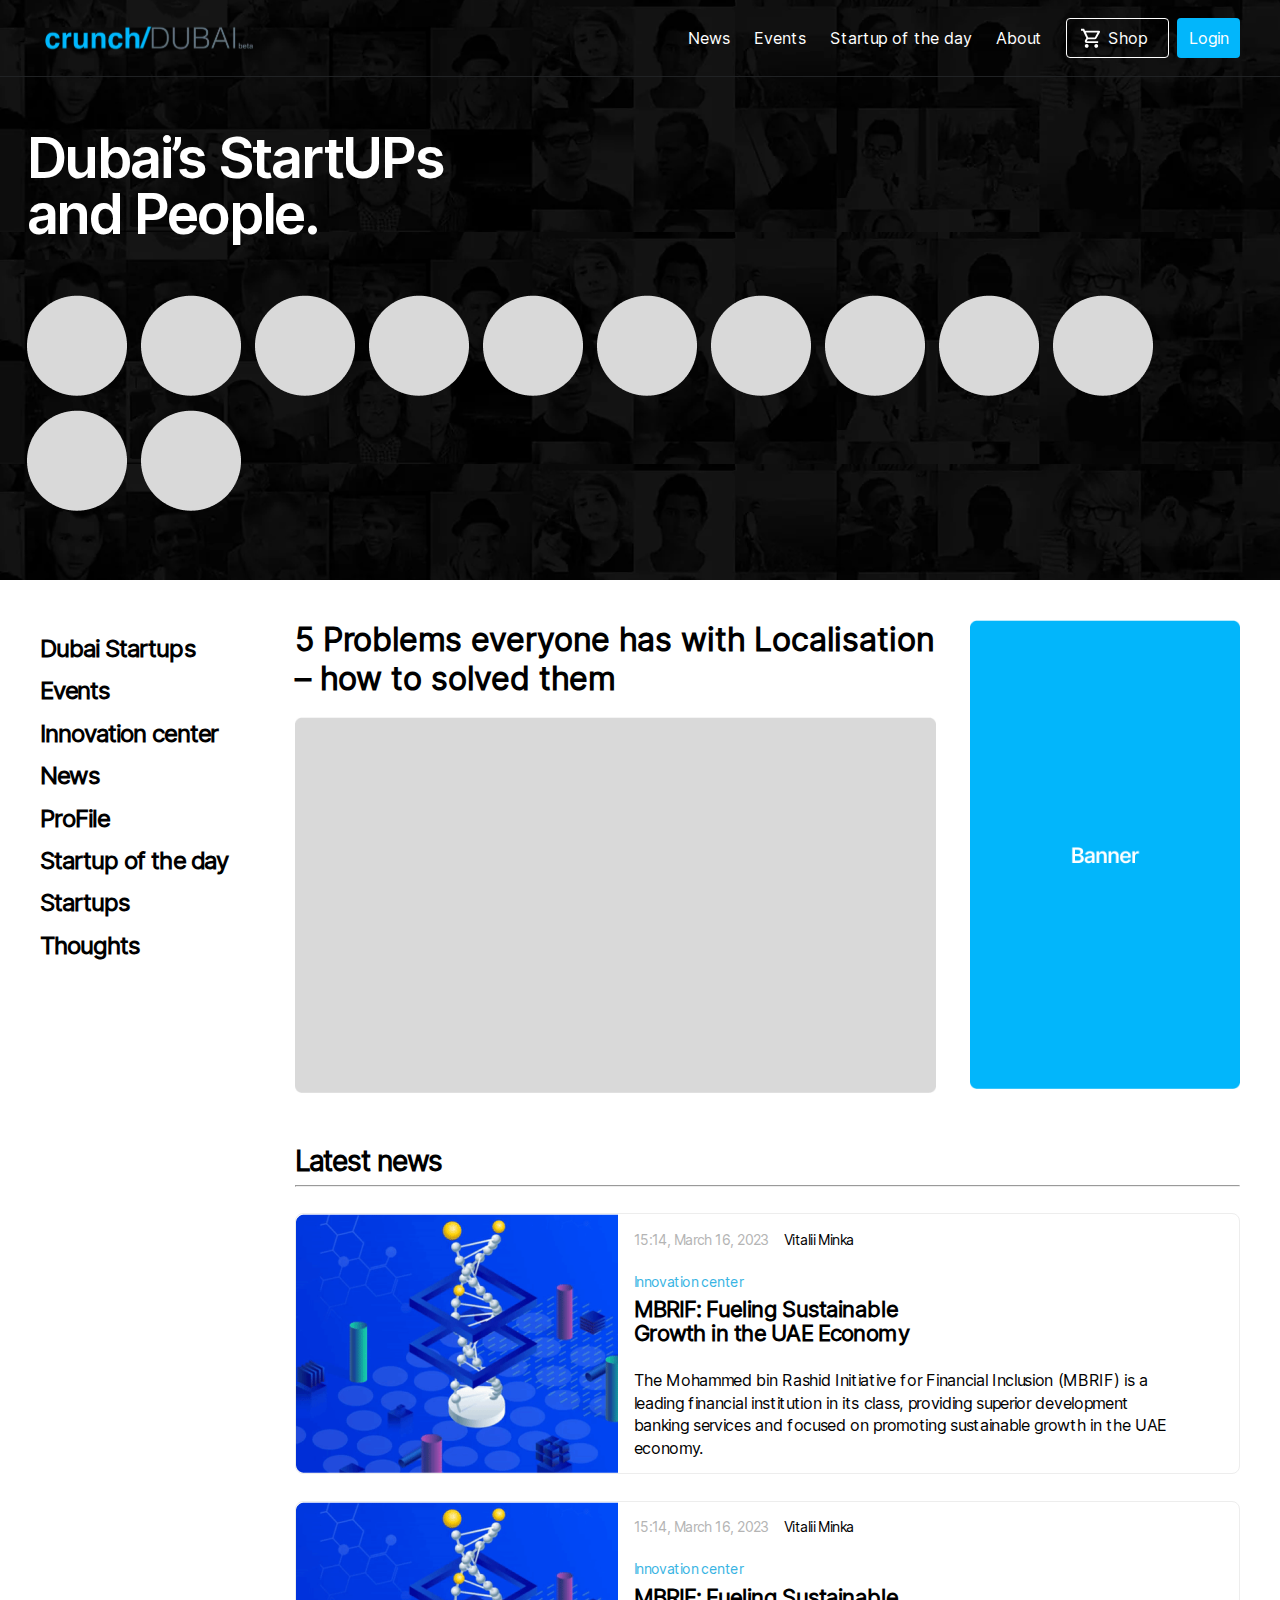
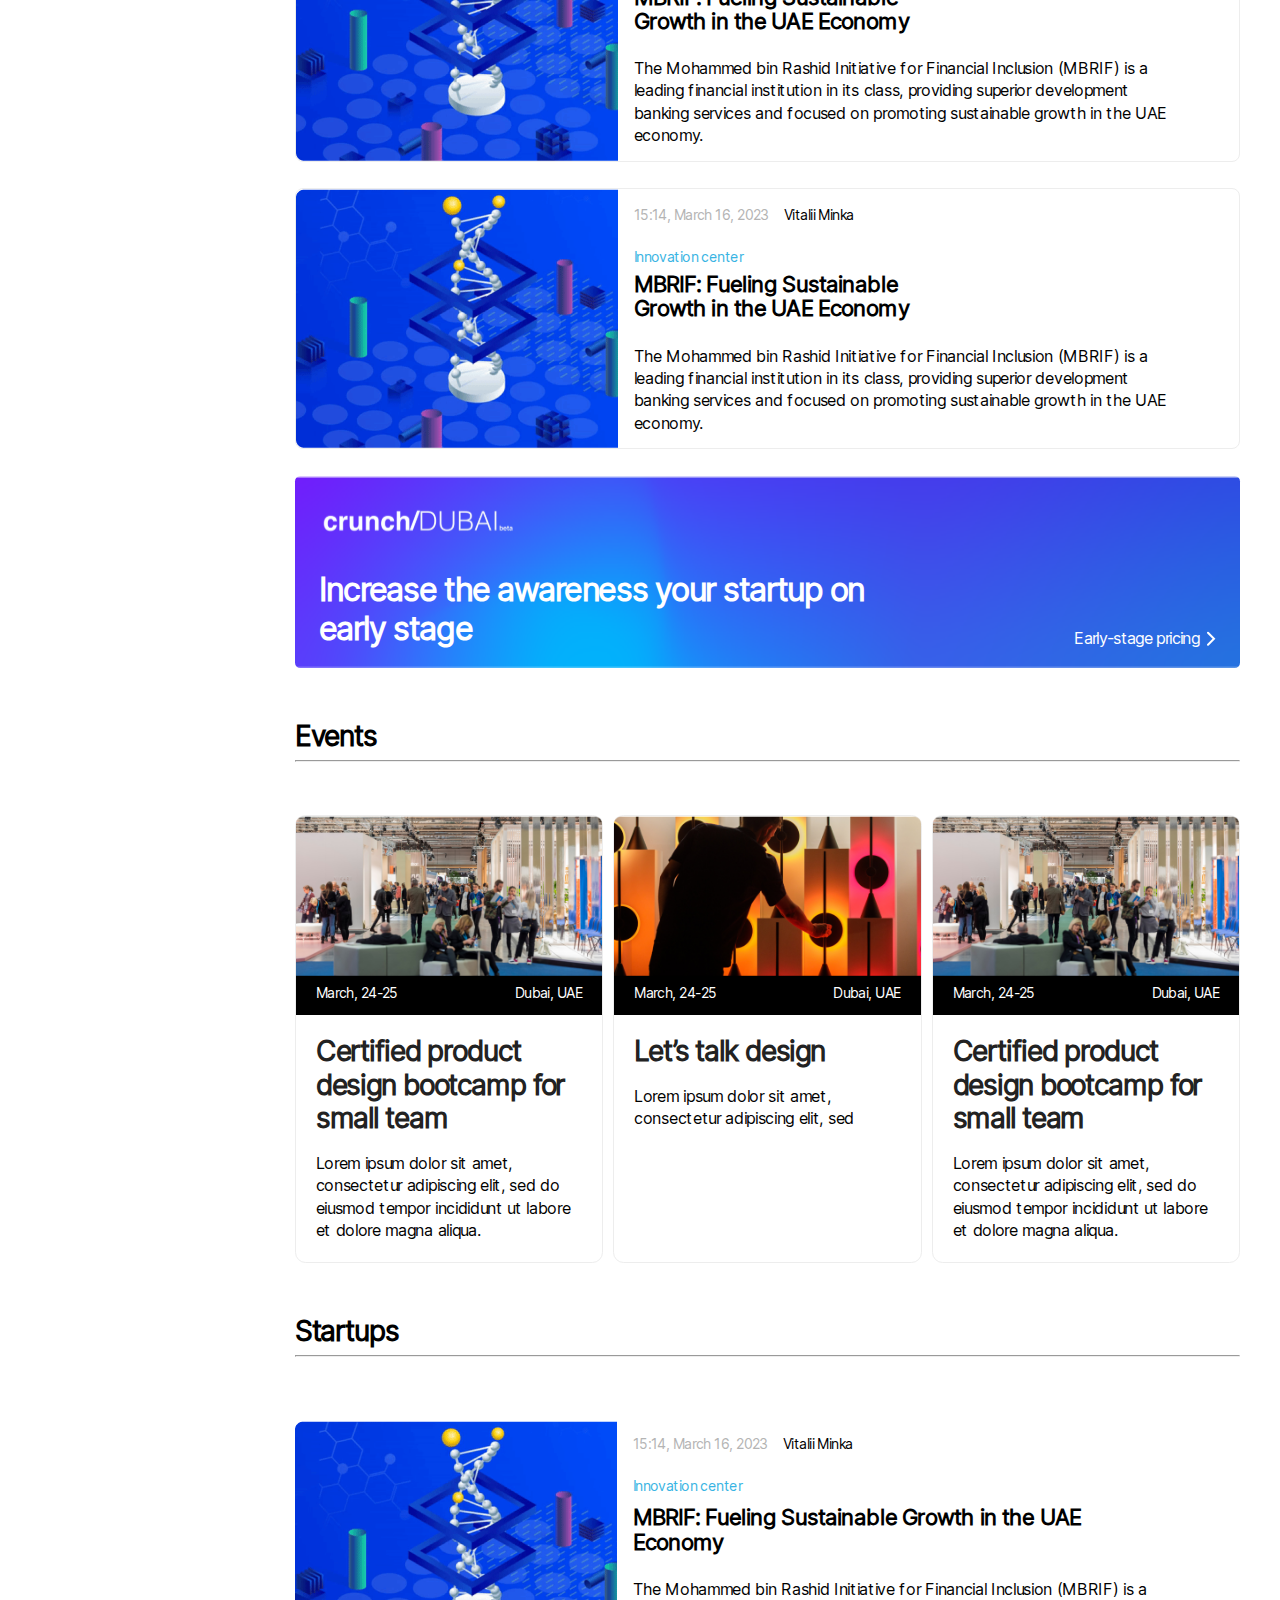
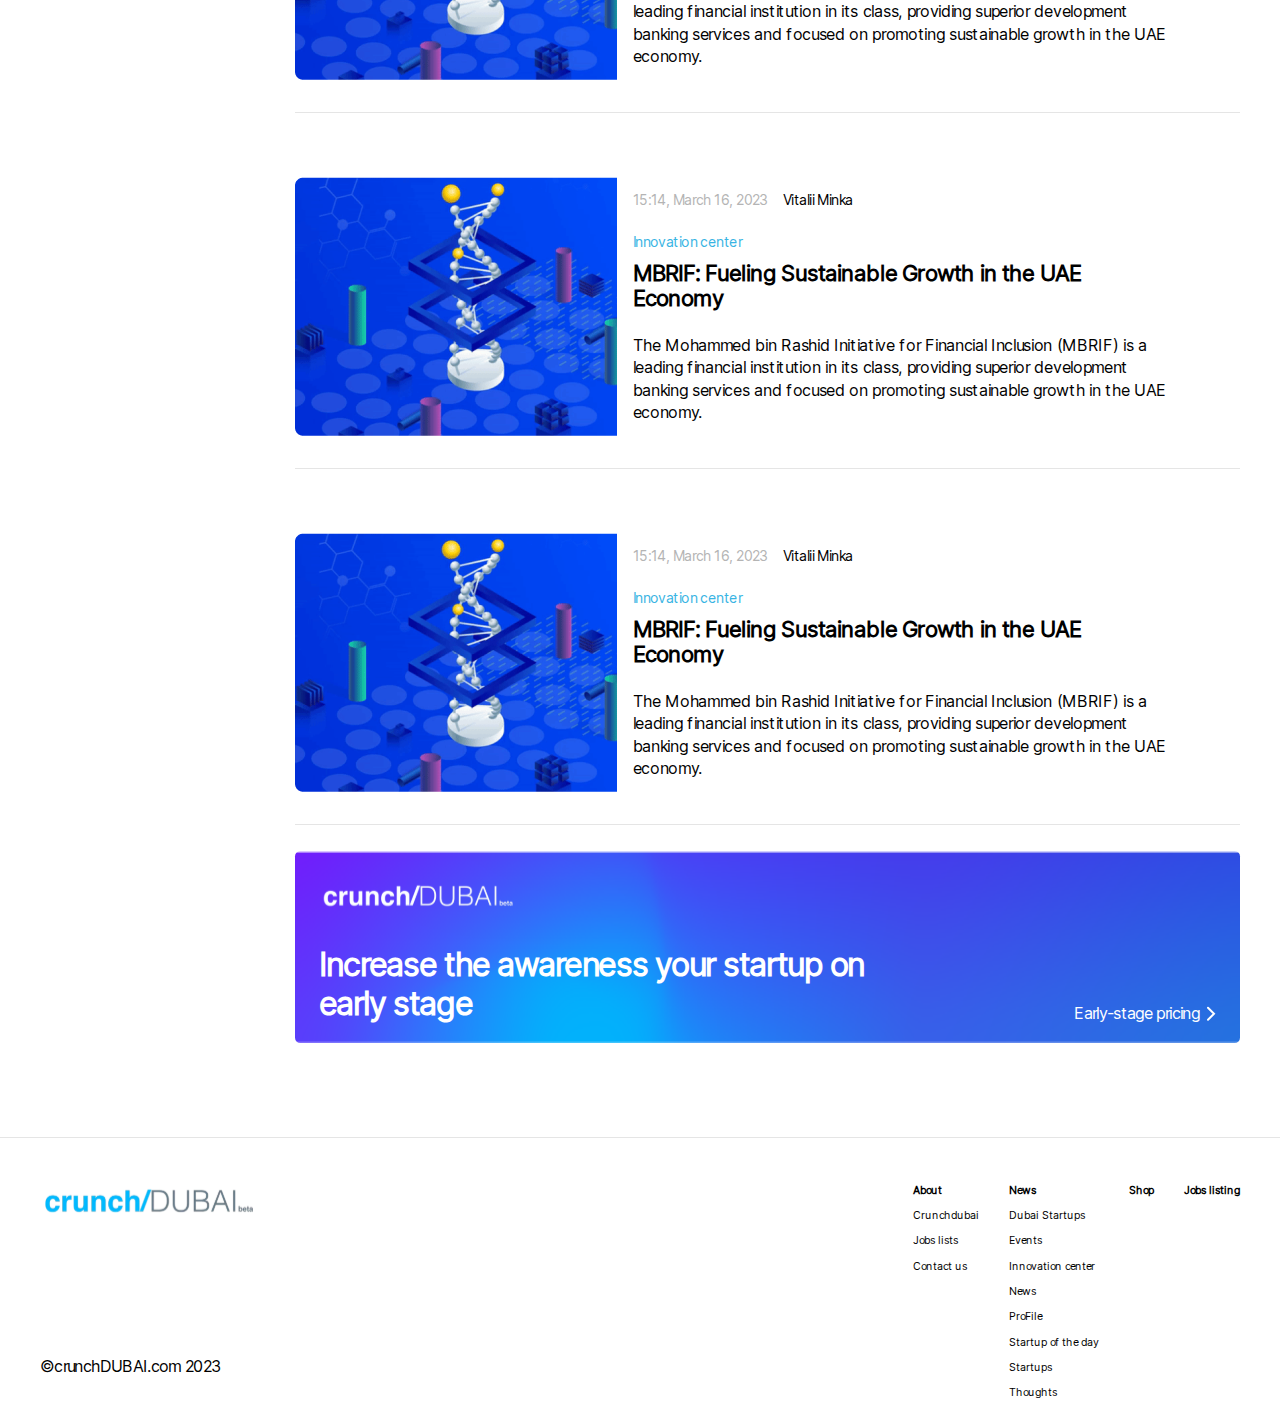
==== index.html @ 03f5458a "dubai startups mobile fix" ====
<!DOCTYPE html>
<html lang="en">
<head>
    <meta charset="UTF-8">
    <meta http-equiv="X-UA-Compatible" content="IE=edge">
    <link rel="stylesheet" href="css/style.css">
    <meta name="viewport" content="width=device-width, initial-scale=1.0">
    <link rel="stylesheet" href="https://cdnjs.cloudflare.com/ajax/libs/font-awesome/4.7.0/css/font-awesome.min.css">
    <title>crunch</title>
</head>
<body>
    <header class="header">
        <div class="nav">
            <div class="nav__content">
                <img src="image/logo.svg" alt="logo" class="nav__logo">
                <div class="head__container">
                    <ul class="head__list">
                        <li class="head__li"><a href="news_viktoriia.html" class="list__href">News</a></li>
                        <li class="head__li"><a href="#" class="list__href">Events</a></li>
                        <li class="head__li"><a href="#" class="list__href">Startup of the day</a></li>
                        <li class="head__li"><a href="#" class="list__href">About</a></li>
                    </ul>
                    <a href="#" class="button__cart"><img src="image/icon/cart.svg" alt="img">Shop</a>
                    <a href="#" class="button_login">Login</a>
                </div>
                <div class="menu__icon-content"><i class="fa fa-bars menu__icon" onclick="menu()"></i></div>
                <ul class="head__list list_menu">
                    <li class="head__li"><a href="news_viktoriia.html" class="list__href">News</a></li>
                    <li class="head__li"><a href="#" class="list__href">Events</a></li>
                    <li class="head__li"><a href="#" class="list__href">Startup of the day</a></li>
                    <li class="head__li"><a href="#" class="list__href">About</a></li>
                </ul>
                <script>
                    function menu() {
                        document.querySelector(".header").classList.toggle("header-active")
                        document.querySelector(".list_menu").classList.toggle("list__menu-active")
                        document.querySelector(".nav").classList.toggle("nav__active")
                        document.querySelector(".nav__content").classList.toggle("nav__content-active")
                    }
                </script>
            </div>
        </div>
        <div class="header__content">
            <h1 class="header__title">
                Dubai’s StartUPs <br> and People.
            </h1>
            <div class="content__icon-img">
                <img src="image/Ellipse.png" alt="">
                <img src="image/Ellipse.png" alt="">
                <img src="image/Ellipse.png" alt="">
                <img src="image/Ellipse.png" alt="">
                <img src="image/Ellipse.png" alt="">
                <img src="image/Ellipse.png" alt="">
                <img src="image/Ellipse.png" alt="">
                <img src="image/Ellipse.png" alt="">
                <img src="image/Ellipse.png" alt="">
                <img src="image/Ellipse.png" alt="">
                <img src="image/Ellipse.png" alt="">
                <img src="image/Ellipse.png" alt="">
            </div>
        </div>
    </header>
    <div class="content__wrap">
        <div class="menu">
            <ul class="menu__ul">
                <li class="menu__list"><a href="dubai_startups.html" class="munu__href">Dubai Startups</a></li>
                <li class="menu__list"><a href="#" class="munu__href">Events</a></li>
                <li class="menu__list"><a href="#" class="munu__href">Innovation center</a></li>
                <li class="menu__list"><a href="#" class="munu__href">News</a></li>
                <li class="menu__list"><a href="#" class="munu__href">ProFile</a></li>
                <li class="menu__list"><a href="#" class="munu__href">Startup of the day</a></li>
                <li class="menu__list"><a href="#" class="munu__href">Startups</a></li>
                <li class="menu__list"><a href="#" class="munu__href">Thoughts</a></li>
            </ul>
        </div>
        <article class="article__content">
            <div class="baner__title">
                <h1>5 Problems everyone has with Localisation <br>
                – how to solved them</h1>
                <img src="image/baner-main.png" alt="baner" class="baner__main">
                <picture class="baner__sec">
                    <source srcset="image/raners/raner-test_media.png" media="(max-width: 768px)">
                    <img src="image/raners/raner-test.png" alt="baner">
                </picture>
            </div>
            <div class="news__content">
                <h2>Latest news</h2>
                <hr>
                <div class="news__content-wrap">
                    <div class="news__content-block">
                        <img src="image/news-img/news-test.png" alt="">
                        <div class="news__block">
                            <div class="news__data-content"><h3 class="__data">15:14, March 16, 2023</h3><h3 class="__authour">Vitalii Minka</h3></div>
                            <a href="#" class="news__link">Innovation center</a>
                            <h2 class="news__block-title">MBRIF: Fueling Sustainable Growth in the UAE Economy</h2>
                            <p class="news__block_sub-title">
                                The Mohammed bin Rashid Initiative for Financial Inclusion (MBRIF) is a leading financial institution 
                                in its class, providing superior development banking services and focused on promoting sustainable growth in the UAE economy.
                            </p>
                        </div>
                    </div>
                    <div class="news__content-block">
                        <img src="image/news-img/news-test.png" alt="">
                        <div class="news__block">
                            <div class="news__data-content"><h3 class="__data">15:14, March 16, 2023</h3><h3 class="__authour">Vitalii Minka</h3></div>
                            <a href="#" class="news__link">Innovation center</a>
                            <h2 class="news__block-title">MBRIF: Fueling Sustainable Growth in the UAE Economy</h2>
                            <p class="news__block_sub-title">
                                The Mohammed bin Rashid Initiative for Financial Inclusion (MBRIF) is a leading financial institution 
                                in its class, providing superior development banking services and focused on promoting sustainable growth in the UAE economy.
                            </p>
                        </div>
                    </div>
                    <div class="news__content-block">
                        <img src="image/news-img/news-test.png" alt="">
                        <div class="news__block">
                            <div class="news__data-content"><h3 class="__data">15:14, March 16, 2023</h3><h3 class="__authour">Vitalii Minka</h3></div>
                            <a href="#" class="news__link">Innovation center</a>
                            <h2 class="news__block-title">MBRIF: Fueling Sustainable Growth in the UAE Economy</h2>
                            <p class="news__block_sub-title">
                                The Mohammed bin Rashid Initiative for Financial Inclusion (MBRIF) is a leading financial institution 
                                in its class, providing superior development banking services and focused on promoting sustainable growth in the UAE economy.
                            </p>
                        </div>
                    </div>
                </div>
            </div>
            <div class="awareness__block">
                <img src="image/logo-white.svg" alt="logo">
                <div class="awareness__block-line">
                    <p>Increase the awareness your startup on early stage</p>
                    <a href="#">Early-stage pricing<img src="image/icon/arrow.svg" alt=""></a>
                </div>
            </div>
            <div class="news__content">
                <h2>Events</h2>
                <hr>
                <div class="news__content-wrap events__content-wrap">
                    <div class="events__cart">
                        <img src="image/events/bootcamp.png" alt="">
                        <div class="news__data-content"><h3 class="__data">March, 24-25</h3><h3 class="__authour">Dubai, UAE</h3></div>
                        <h2>Certified product design bootcamp for small team</h2>
                        <p>Lorem ipsum dolor sit amet, consectetur adipiscing elit, sed do eiusmod tempor incididunt ut labore et dolore magna aliqua.</p>
                    </div>
                    <div class="events__cart">
                        <img src="image/events/design-talk.png" alt="">
                        <div class="news__data-content"><h3 class="__data">March, 24-25</h3><h3 class="__authour">Dubai, UAE</h3></div>
                        <h2>Let’s talk design</h2>
                        <p>Lorem ipsum dolor sit amet, consectetur adipiscing elit, sed</p>
                    </div>
                    <div class="events__cart">
                        <img src="image/events/bootcamp.png" alt="">
                        <div class="news__data-content"><h3 class="__data">March, 24-25</h3><h3 class="__authour">Dubai, UAE</h3></div>
                        <h2>Certified product design bootcamp for small team</h2>
                        <p>Lorem ipsum dolor sit amet, consectetur adipiscing elit, sed do eiusmod tempor incididunt ut labore et dolore magna aliqua.</p>
                    </div>
                </div>
            </div>
            <div class="news__content startups__content">
                <h2>Startups</h2>
                <hr>
                <div class="news__content-wrap">
                    <div class="news__content-block">
                        <img src="image/news-img/news-test.png" alt="">
                        <div class="news__block">
                            <div class="news__data-content"><h3 class="__data">15:14, March 16, 2023</h3><h3 class="__authour">Vitalii Minka</h3></div>
                            <a href="#" class="news__link">Innovation center</a>
                            <h2 class="news__block-title">MBRIF: Fueling Sustainable Growth in the UAE Economy</h2>
                            <p class="news__block_sub-title">
                                The Mohammed bin Rashid Initiative for Financial Inclusion (MBRIF) is a leading financial institution 
                                in its class, providing superior development banking services and focused on promoting sustainable growth in the UAE economy.
                            </p>
                        </div>
                    </div>
                    <div class="news__content-block">
                        <img src="image/news-img/news-test.png" alt="">
                        <div class="news__block">
                            <div class="news__data-content"><h3 class="__data">15:14, March 16, 2023</h3><h3 class="__authour">Vitalii Minka</h3></div>
                            <a href="#" class="news__link">Innovation center</a>
                            <h2 class="news__block-title">MBRIF: Fueling Sustainable Growth in the UAE Economy</h2>
                            <p class="news__block_sub-title">
                                The Mohammed bin Rashid Initiative for Financial Inclusion (MBRIF) is a leading financial institution 
                                in its class, providing superior development banking services and focused on promoting sustainable growth in the UAE economy.
                            </p>
                        </div>
                    </div>
                    <div class="news__content-block">
                        <img src="image/news-img/news-test.png" alt="">
                        <div class="news__block">
                            <div class="news__data-content"><h3 class="__data">15:14, March 16, 2023</h3><h3 class="__authour">Vitalii Minka</h3></div>
                            <a href="#" class="news__link">Innovation center</a>
                            <h2 class="news__block-title">MBRIF: Fueling Sustainable Growth in the UAE Economy</h2>
                            <p class="news__block_sub-title">
                                The Mohammed bin Rashid Initiative for Financial Inclusion (MBRIF) is a leading financial institution 
                                in its class, providing superior development banking services and focused on promoting sustainable growth in the UAE economy.
                            </p>
                        </div>
                    </div>
                </div>
            </div>
            <div class="awareness__block">
                <img src="image/logo-white.svg" alt="logo">
                <div class="awareness__block-line">
                    <p>Increase the awareness your startup on early stage</p>
                    <a href="#">Early-stage pricing<img src="image/icon/arrow.svg" alt=""></a>
                </div>
            </div>
        </article>
    </div>
    <footer class="footer">
        <div class="footer__content">
            <div class="content__logo">
                <img src="image/logo.svg" alt="logo">
                <p>©crunchDUBAI.com 2023</p>
            </div>
            <div class="content__list">
                <ul class="__list-block">
                    <li class="__item __item-title">About</li>
                    <li class="__item"><a href="#">Crunchdubai</a></li>
                    <li class="__item"><a href="#">Jobs lists</a></li>
                    <li class="__item"><a href="#">Contact us</a></li>
                </ul>
                <ul class="__list-block">
                    <li class="__item __item-title">News</li>
                    <li class="__item"><a href="#">Dubai Startups</a></li>
                    <li class="__item"><a href="#">Events</a></li>
                    <li class="__item"><a href="#">Innovation center</a></li>
                    <li class="__item"><a href="#">News</a></li>
                    <li class="__item"><a href="#">ProFile</a></li>
                    <li class="__item"><a href="#">Startup of the day</a></li>
                    <li class="__item"><a href="#">Startups</a></li>
                    <li class="__item"><a href="#">Thoughts</a></li>
                </ul>
                <ul class="__list-block">
                    <li class="__item __item-title">Shop</li>
                </ul>
                <ul class="__list-block">
                    <li class="__item __item-title">Jobs listing</li>
                </ul>
            </div>
            <div class="accordion__content">
                <button class="accordion">About<img src="image/icon/plus.svg" alt="plus"></button>
                <div class="panel">
                    <ul class="__list-block">
                        <li class="__item"><a href="#">Crunchdubai</a></li>
                        <li class="__item"><a href="#">Jobs lists</a></li>
                        <li class="__item"><a href="#">Contact us</a></li>
                    </ul>
                </div>
                <button class="accordion">News<img src="image/icon/plus.svg" alt="plus"></button>
                <div class="panel">
                    <ul class="__list-block">
                        <li class="__item"><a href="#">Dubai Startups</a></li>
                        <li class="__item"><a href="#">Events</a></li>
                        <li class="__item"><a href="#">Innovation center</a></li>
                        <li class="__item"><a href="#">News</a></li>
                        <li class="__item"><a href="#">ProFile</a></li>
                        <li class="__item"><a href="#">Startup of the day</a></li>
                        <li class="__item"><a href="#">Startups</a></li>
                        <li class="__item"><a href="#">Thoughts</a></li>
                    </ul>
                </div>
                <button class="accordion">Shop<img src="image/icon/plus.svg" alt="plus"></button>
                <div class="panel">
                <p>Shop Lorem ipsum...</p>
                </div>
                <button class="accordion">Jobs listing<img src="image/icon/plus.svg" alt="plus"></button>
                <div class="panel">
                <p>Jobs listing Lorem ipsum...</p>
                </div>
            </div>
            <p class="footer_crunch">©crunchDUBAI.com 2023</p>
        </div>
    </footer>
    <script src="accordion.js"></script>
</body>
</html>
---- css/style.css ----
@font-face {
  font-family: "Inter regular";
  src: url("../fonts/Inter-Regular.eot");
  src: local("Inter Regular"), local("Inter-Regular"), url("../fonts/Inter-Regular.eot?#iefix") format("embedded-opentype"), url("../fonts/Inter-Regular.woff2") format("woff2"), url("../fonts/Inter-Regular.woff") format("woff"), url("../fonts/Inter-Regular.ttf") format("truetype");
  font-weight: normal;
  font-style: normal;
}
@font-face {
  font-family: "Inter bold";
  src: url("../fonts/Inter-Bold.eot");
  src: local("Inter Bold"), local("Inter-Bold"), url("../fonts/Inter-Bold.eot?#iefix") format("embedded-opentype"), url("../fonts/Inter-Bold.woff2") format("woff2"), url("../fonts/Inter-Bold.woff") format("woff"), url("../fonts/Inter-Bold.ttf") format("truetype");
  font-weight: bold;
  font-style: normal;
}
@font-face {
  font-family: "Inter SemiBold";
  src: url("../fonts/Inter-SemiBold.eot");
  src: local("Inter Semi Bold"), local("Inter-SemiBold"), url("../fonts/Inter-SemiBold.eot?#iefix") format("embedded-opentype"), url("../fonts/Inter-SemiBold.woff2") format("woff2"), url("../fonts/Inter-SemiBold.woff") format("woff"), url("../fonts/Inter-SemiBold.ttf") format("truetype");
  font-weight: 600;
  font-style: normal;
}
* {
  font-family: "Inter regular";
  margin: 0;
  padding: 0;
  box-sizing: border-box;
}

::selection {
  background: #1D40F3;
}

html,
body {
  height: 100%;
}

body {
  display: flex;
  flex-direction: column;
}

.nav {
  width: 100%;
  height: 8.1vh;
  border-bottom: 1px solid #202224;
  display: flex;
  align-items: center;
}

.nav__content {
  padding: 0 2.08vw;
  width: 100%;
  margin: 0 auto;
  display: flex;
  align-items: center;
  justify-content: space-between;
  height: 100%;
}
.nav__content .nav__logo {
  height: 100%;
}

.head__container {
  display: flex;
}

.header {
  background-image: url("../image/header-bg.png");
  min-height: fit-content(20em);
  padding-bottom: 2.08vw;
}

.content__wrap {
  flex: 1 0 auto;
  width: 100%;
  padding: 0 2.08vw;
  margin: 2.08vw auto;
  display: flex;
  justify-content: space-between;
}

.content__wrap-viktoriia {
  padding: 0 0 0 2.08vw;
  margin: 0 auto 0 auto;
}

.article__content {
  width: 100%;
}
.article__content h1 {
  font-size: 1.5vw;
  width: 100%;
}

.victoria__article-content {
  padding-right: 1.25vw;
}
.victoria__article-content .article__text-block {
  padding: 2.08vw 0 0 0;
}
.victoria__article-content .article__text-block h2 {
  font-size: 1.14vw;
  line-height: 150%;
  letter-spacing: -0.04em;
  color: #000000;
}
.victoria__article-content .article__text-block .__title-sec {
  margin-top: 1.25vw;
}
.victoria__article-content .article__text-block p {
  max-width: 69.8vw;
  width: 100%;
  font-weight: 400;
  font-size: 1.14vw;
  line-height: 150%;
  letter-spacing: -0.04em;
  color: #000000;
  margin-top: 1.25vw;
}
.victoria__article-content .article__text-block p a {
  color: #000;
}
.victoria__article-content .victoriia__views-block {
  margin-top: 3.125vw;
  display: flex;
  align-items: center;
  justify-content: space-between;
  width: 100%;
  height: 2.5vw;
  opacity: 0.6;
  border-width: 1px 0px;
  border-style: solid;
  border-color: #EDEDED;
  padding: 0.625vw 0px;
  gap: 1.25vw;
}
.victoria__article-content .victoriia__views-block .__icon-block {
  display: flex;
  align-items: center;
  font-size: 0.83vw;
  line-height: 110%;
  letter-spacing: -0.04em;
  color: #000000;
}
.victoria__article-content .victoriia__views-block .__icon-block div {
  display: flex;
  align-items: center;
}
.victoria__article-content .victoriia__views-block .__icon-block div .__views {
  margin-left: 0.3125vw;
}
.victoria__article-content .victoriia__views-block .__icon-block span {
  margin-left: 0.677vw;
  display: flex;
  align-items: center;
}
.victoria__article-content .victoriia__views-block .__icon-block span .__likes {
  margin-left: 0.3125vw;
}
.victoria__article-content .victoriia__views-block .__icon-block img {
  width: 1.041vw;
}
.victoria__article-content .victoriia__views-block h3 {
  font-size: 0.83vw;
}

.dubai__startups-content {
  padding-top: 2.08vw;
}
.dubai__startups-content .glocal__content-block .__block {
  display: flex;
  justify-content: space-between;
  align-items: center;
  padding-bottom: 1.25vw;
  border-bottom: 1px solid #EDEDED;
  margin-top: 1.25vw;
}
.dubai__startups-content .glocal__content-block .__block:first-child {
  margin-top: 2.083vw;
}
.dubai__startups-content .glocal__content-block .__block .__block-content {
  display: flex;
}
.dubai__startups-content .glocal__content-block .__block .__block-content .__block-logo {
  width: 6.758vw;
  height: 6.758vw;
}
.dubai__startups-content .glocal__content-block .__block .__text-block {
  min-height: 100%;
  margin-left: 1.25vw;
  display: flex;
  flex-direction: column;
  justify-content: space-between;
}
.dubai__startups-content .glocal__content-block .__block .__text-block .__title {
  font-weight: 600;
  font-size: 1.25vw;
  line-height: 110%;
  letter-spacing: -0.04em;
  color: #000000;
}
.dubai__startups-content .glocal__content-block .__block .__text-block .__paragraph {
  max-width: 26.041vw;
  width: 100%;
  margin-bottom: 1.5625vw;
  font-weight: 400;
  font-size: 0.9375vw;
  line-height: 150%;
  letter-spacing: -0.04em;
  color: #000000;
  opacity: 0.6;
}
.dubai__startups-content .glocal__content-block .__block .__text-block .__icon-block {
  display: flex;
  justify-content: space-between;
  max-width: 6.66vw;
  width: 100%;
}
.dubai__startups-content .glocal__content-block .__block .__likes-block {
  display: flex;
  justify-content: center;
  align-items: center;
  min-width: 3.33vw;
  width: 100%;
  max-width: 4vw;
  height: 2.083vw;
  border: 1px solid #EDEDED;
  border-radius: 8px;
}
.dubai__startups-content .glocal__content-block .__block .__likes-block img {
  width: 1.25vw;
}
.dubai__startups-content .glocal__content-block .__block .__likes-block span {
  margin-left: 0.2604vw;
  font-weight: 500;
  font-size: 1.041vw;
  line-height: 110%;
  letter-spacing: -0.04em;
  color: #000000;
}

.recent__news-block {
  margin: 4.166vw 0 2.08vw 0;
  width: 100%;
}
.recent__news-block .__block-title {
  font-weight: 700;
  font-size: 1.66vw;
  line-height: 110%;
  letter-spacing: -0.04em;
  color: #000000;
}
.recent__news-block .recent__news-row {
  display: flex;
  justify-content: space-between;
  margin-top: 1.25vw;
}
.recent__news-block .recent__news-row .__news-col:nth-child(2) {
  margin: 0 1.25vw;
}
.recent__news-block .recent__news-row .__news-col {
  display: flex;
  flex-direction: column;
  justify-content: space-between;
  padding: 1.04vw;
  width: 23.82vw;
  min-width: 303px;
  height: auto;
  min-height: 24.6vw;
  background: #FFFFFF;
  border: 1px solid #EDEDED;
  border-radius: 12px;
}
.recent__news-block .recent__news-row .__news-col .__col-content .__content-block {
  display: flex;
  flex-direction: column;
}
.recent__news-block .recent__news-row .__news-col .__news-date {
  font-size: 0.937vw;
  line-height: 150%;
  font-weight: 500;
  letter-spacing: -0.04em;
  color: #B4B4B4;
}
.recent__news-block .recent__news-row .__news-col .__news-name {
  font-size: 0.937vw;
  line-height: 150%;
  font-weight: 500;
  letter-spacing: -0.04em;
  color: #000000;
  margin-top: 0.208vw;
}
.recent__news-block .recent__news-row .__news-col .__news__col-title {
  font-size: 1.354vw;
  line-height: 120%;
  letter-spacing: -0.04em;
  font-family: "Inter SemiBold";
  color: #222222;
  margin-top: 1.041vw;
}
.recent__news-block .recent__news-row .__news-col .__news__col__sub-title {
  font-weight: 400;
  font-size: 1.04vw;
  margin-top: 0.83vw;
  font-weight: 400;
  line-height: 140%;
  letter-spacing: -0.02em;
  color: #000000;
}
.recent__news-block .recent__news-row .__news-col .__col-footer {
  margin: 0 -1.041vw -1.041vw -1.041vw;
  padding: 0 1.041vw;
  display: flex;
  align-items: center;
  justify-content: space-between;
  height: 3.125vw;
  border-top: 1px solid #EDEDED;
}
.recent__news-block .recent__news-row .__news-col .__col-footer .__footer-likes {
  display: flex;
  align-items: center;
  font-size: 0.83vw;
}
.recent__news-block .recent__news-row .__news-col .__col-footer .__footer-likes .__likes {
  margin-left: 6px;
}
.recent__news-block .recent__news-row .__news-col .__col-footer .__footer-likes img {
  width: 1.04vw;
}
.recent__news-block .recent__news-row .__news-col .__col-footer .__footer-href {
  font-size: 1.04vw;
  line-height: 110%;
  letter-spacing: -0.04em;
  color: #02B6FB;
  text-decoration: none;
}

.head__list {
  display: flex;
  align-items: center;
  list-style: none;
}
.head__list .head__li {
  margin-left: 1.25vw;
}
.head__list .head__li .list__href {
  position: relative;
  text-decoration: none;
  font-size: 0.8vw;
  line-height: 19px;
  color: #FFFFFF;
}
.head__list .head__li .list__href:hover {
  color: rgba(255, 255, 255, 0.9);
}
.head__list .head__li .list__href:hover::before {
  width: 100%;
}
.head__list .head__li .list__href::before {
  content: "";
  display: block;
  width: 0%;
  height: 0.052vw;
  background: #fff;
  position: absolute;
  right: 0;
  bottom: -0.26vw;
  transition: 0.3s;
}

.button__cart {
  text-decoration: none;
  margin-left: 1.25vw;
  border: 1px solid #FFFFFF;
  border-radius: 4px;
  width: 5.3vw;
  height: 2.08vw;
  color: #fff;
  font-size: 0.83vw;
  line-height: 19px;
  background: none;
  display: flex;
  align-items: center;
  justify-content: center;
}
.button__cart img {
  width: 1vw;
  position: relative;
  left: -0.52vw;
}

.button_login {
  margin-left: 0.41vw;
  width: 3.28vw;
  height: 2.08vw;
  background: #02B6FB;
  border-radius: 4px;
  text-decoration: none;
  font-size: 0.83vw;
  line-height: 19px;
  display: flex;
  align-items: center;
  justify-content: center;
  color: #FFFFFF;
}

.list_menu {
  display: none;
  grid-row-start: 2;
  justify-self: end;
  text-align: right;
  grid-column-start: 2;
  margin-top: -15px;
}
.list_menu .head__li {
  margin-top: 5px;
}

.list__menu-active {
  display: block;
}

.nav__active {
  align-items: flex-start;
  height: 200px;
}

.nav__content-active {
  display: grid;
  grid-template-columns: 1fr 1fr;
  grid-template-rows: 75px 1fr;
}

.header-active {
  min-height: 705px;
}

.menu__icon {
  justify-self: end;
  color: #fff;
  cursor: pointer;
  font-size: 24px !important;
}

.menu__icon-content {
  display: none;
}

.header__title {
  font-size: 2.9vw;
  line-height: 100%;
  letter-spacing: -0.04em;
  color: #FFFFFF;
  font-family: "Inter SemiBold";
  width: 100%;
}

.header__content {
  width: 100%;
  padding: 0 2.08vw;
  margin: 0 auto;
  margin-top: 4.16vw;
}
.header__content .content__icon-img {
  margin-top: 4.16vw;
  display: flex;
  flex-wrap: wrap;
  gap: 14px;
}

.breadcrumb {
  margin-bottom: 2.08vw;
}
.breadcrumb ul {
  display: flex;
  list-style: none;
}
.breadcrumb ul li {
  font-size: 0.83vw;
  line-height: 100%;
  letter-spacing: -0.04em;
  color: #FFFFFF;
  opacity: 0.6;
  margin-left: 0.416vw;
}
.breadcrumb ul li a {
  text-decoration: none;
  color: #FFFFFF;
}
.breadcrumb ul li:first-child {
  opacity: 1;
}

.menu {
  width: 14vw;
}
.menu .menu__ul {
  list-style: none;
}
.menu .menu__list {
  margin-top: 0.83vw;
}
.menu .menu__list a:first-child {
  margin-top: 0;
}
.menu .munu__href {
  font-weight: 600;
  font-size: 1.25vw;
  line-height: 110%;
  letter-spacing: -0.04em;
  position: relative;
  color: #000000;
  text-decoration: none;
}
.menu .munu__href::before {
  content: "";
  display: block;
  width: 0%;
  height: 2px;
  border-bottom: 2px;
  background: #000;
  position: absolute;
  bottom: -5px;
  transition: 0.3s;
}
.menu .munu__href:hover::before {
  width: 100%;
}

.viktoriia__menu {
  padding: 2.08vw 2.08vw 0 1.25vw;
  width: 28.54vw;
  background: #F5F7F9;
}
.viktoriia__menu .__menu-title {
  font-size: 1.66vw;
  line-height: 110%;
  letter-spacing: -0.04em;
  color: #000000;
}
.viktoriia__menu .__menu__column-content {
  margin-top: 2.08vw;
}
.viktoriia__menu .__menu__column-content .__content-block {
  margin-top: 1.041vw;
  background: #FFFFFF;
  border-radius: 8px;
  height: auto;
  padding: 1.041vw;
}
.viktoriia__menu .__menu__column-content .__content-block .__block-paragraph {
  font-size: 0.83vw;
  line-height: 120%;
  letter-spacing: -0.04em;
  color: #000000;
  opacity: 0.6;
}
.viktoriia__menu .__menu__column-content .__content-block .__block-footer {
  display: flex;
  justify-content: space-between;
  align-items: center;
  margin-top: 1.041vw;
}
.viktoriia__menu .__menu__column-content .__content-block .__block-footer .__price {
  font-size: 1.145vw;
  line-height: 110%;
  letter-spacing: -0.04em;
  color: #131313;
}
.viktoriia__menu .__menu__column-content .__content-block .__block-footer img {
  width: 1.25vw;
}
.viktoriia__menu .__menu-content .menu__ul {
  margin-top: 4.16vw;
}
.viktoriia__menu .__menu-content .menu__ul .__ul-title {
  font-size: 1.87vw;
  line-height: 110%;
  letter-spacing: -0.04em;
  color: #000000;
  margin-bottom: 2.08vw;
}
.viktoriia__menu .__menu-content .menu__ul .menu__list .munu__href {
  font-size: 1.041vw;
}

.startups__dubai-menu {
  padding-bottom: 2.083vw;
}

.baner__title {
  width: 100%;
  display: grid;
  grid-template-columns: 2.5fr 1fr;
  grid-template-rows: 0 1fr;
}
.baner__title .baner__sec {
  grid-column-start: 2;
  justify-self: end;
  grid-row-start: 2;
  display: block;
  width: 100%;
  align-self: stretch;
}
.baner__title .baner__sec img {
  width: 100%;
}
.baner__title h1 {
  grid-column-start: 1;
  grid-row-start: 1;
}
.baner__title .baner__main {
  align-self: stretch;
  grid-column-start: 1;
  grid-row-start: 2;
  align-self: end;
  width: 95%;
}

.news__content {
  margin-top: 4.16vw;
}
.news__content h2 {
  font-size: 1.458vw;
  line-height: 110%;
  letter-spacing: -0.04em;
  color: #000000;
}
.news__content hr {
  margin-top: 0.62vw;
}

.news__content-block {
  background: #FFFFFF;
  border: 1px solid #EDEDED;
  border-radius: 8px;
  margin-top: 2.08vw;
  display: flex;
}
.news__content-block img {
  width: 16.7vw;
}

.news__data-content {
  display: flex;
}
.news__data-content .__data {
  font-weight: 500;
  font-size: 0.72vw;
  line-height: 150%;
  letter-spacing: -0.04em;
  color: #B4B4B4;
}
.news__data-content .__authour {
  margin-left: 1.25vw;
  font-weight: 500;
  font-size: 0.72vw;
  line-height: 150%;
  letter-spacing: -0.04em;
  color: #000000;
}

.news__block {
  display: flex;
  flex-direction: column;
  justify-content: center;
  margin-left: 1.25vw;
}
.news__block .news__link {
  font-weight: 500;
  font-size: 0.72vw;
  line-height: 110%;
  letter-spacing: -0.04em;
  color: #38B4E3;
  text-decoration: none;
  margin-top: 1.25vw;
}
.news__block .news__block-title {
  font-size: 1.14vw;
  line-height: 110%;
  font-weight: 600;
  letter-spacing: -0.04em;
  margin-top: 0.62vw;
  color: #000000;
  max-width: 18.2vw;
  width: 100%;
}
.news__block .news__block_sub-title {
  font-weight: 400;
  font-size: 0.83vw;
  line-height: 140%;
  letter-spacing: -0.02em;
  color: #000000;
  margin-top: 1.25vw;
  max-width: 38.69vw;
  width: 100%;
}

.awareness__block {
  padding: 1.25vw;
  margin-top: 2.08vw;
  background: url("../image/awareness-bg.png");
  background-size: 100% 100%;
  background-repeat: no-repeat;
  background-position: center center;
  border-radius: 0.41vw;
  height: 10vw;
  width: 100%;
}
.awareness__block .awareness__block-line {
  display: flex;
  align-items: flex-end;
  justify-content: space-between;
}
.awareness__block .awareness__block-line p {
  font-weight: 600;
  font-size: 1.66vw;
  line-height: 2.03125vw;
  letter-spacing: -0.04em;
  color: #FFFFFF;
  max-width: 31.25vw;
  width: 100%;
}
.awareness__block .awareness__block-line a {
  display: flex;
  align-items: center;
  font-weight: 500;
  font-size: 0.83vw;
  line-height: 0.98vw;
  letter-spacing: -0.04em;
  color: #FFFFFF;
  text-decoration: none;
}
.awareness__block .awareness__block-line a img {
  margin-left: 0.93vw;
}

.events__content-wrap {
  margin-top: 4.17vw;
  display: flex;
  justify-content: space-between;
}

.events__cart {
  border: 1px solid #EDEDED;
  border-radius: 0.83vw;
  max-width: 36.2vw;
  width: 100%;
  height: auto;
}
.events__cart img {
  width: 100%;
}
.events__cart h2 {
  font-size: 2.29vw;
  line-height: 120%;
  letter-spacing: -0.04em;
  color: #222222;
  margin: 2.08vw 2.08vw 1.67vw 2.08vw;
}
.events__cart p {
  margin: 0 2.08vw 2.08vw 2.08vw;
  font-size: 0.83vw;
  line-height: 140%;
  letter-spacing: -0.02em;
  color: #000000;
}
.events__cart .news__data-content {
  margin-top: -0.52vw;
  background: #000000;
  height: 4.69vw;
  display: flex;
  justify-content: space-between;
  align-items: center;
  padding: 0 2.08vw;
}
.events__cart .news__data-content .__data {
  font-size: 1.46vw;
  line-height: 150%;
  letter-spacing: -0.04em;
  color: #FFFFFF;
}
.events__cart .news__data-content .__authour {
  font-size: 1.46vw;
  line-height: 150%;
  letter-spacing: -0.04em;
  color: #FFFFFF;
}
.events__cart:nth-child(2) {
  margin: 0 1.25vw;
}

.startups__content .news__content-wrap .news__block .news__block-title {
  max-width: 43.8vw;
}

.startups__content .news__content-wrap .news__content-block {
  border: 0;
  border-radius: 0;
  border-bottom: 1px solid rgba(0, 0, 0, 0.1);
  padding: 2.5vw 0;
  margin-top: 2.5vw;
}
.startups__content .news__content-wrap .news__content-block img {
  height: 16.7vw;
}

.apply__block {
  border-bottom: 1px solid #EDEDED;
  padding-bottom: 2.083vw;
}
.apply__block .__title {
  font-weight: 600;
  font-size: 1.458vw;
  line-height: 1.5vw;
}
.apply__block .apply__button {
  width: 6.45vw;
  height: 2.6vw;
  background: #000000;
  border-radius: 4px;
  display: flex;
  justify-content: center;
  align-items: center;
  text-decoration: none;
  color: #fff;
  font-weight: 500;
  font-size: 1.041vw;
  line-height: 0.98vw;
  margin-top: 0.83vw;
}

.footer {
  border-top: 1px solid rgba(0, 0, 0, 0.1);
  margin-top: 4.17vw;
  flex: 0 0 auto;
  background: #fff;
  width: 100%;
  height: 20.2vw;
  padding: 2vw 2vw 1.67vw 2vw;
}
.footer .footer__content {
  width: 100%;
  height: 100%;
  display: flex;
  justify-content: space-between;
  margin: 0 auto;
}
.footer .footer__content .content__logo {
  display: flex;
  align-items: flex-start;
  justify-content: space-between;
  flex-direction: column;
  height: 100%;
}
.footer .footer__content .content__logo img {
  width: 11.45vw;
}
.footer .footer__content .content__logo p {
  line-height: 110%;
  letter-spacing: -0.04em;
  color: #000000;
  font-size: 0.83vw;
}
.footer .footer__content .content__list {
  display: flex;
}
.footer .footer__content .content__list .__list-block {
  margin-left: 2.6vw;
  list-style: none;
}
.footer .footer__content .content__list .__list-block .__item-title {
  margin-top: 0;
  font-weight: 600;
  font-size: 0.83vw;
  line-height: 1.98vw;
  color: #000000;
}
.footer .footer__content .content__list .__list-block .__item {
  font-size: 0.83vw;
}
.footer .footer__content .content__list .__list-block .__item a {
  font-weight: 400;
  font-size: 0.83vw;
  line-height: 1.98vw;
  color: #000000;
  text-decoration: none;
}
.footer .footer__content .content__list .__list-block .__item a:hover {
  color: #1D40F3;
}

.footer__viktoriia {
  margin-top: 0;
}

.footer_crunch, .accordion__content {
  display: none;
}

.accordion__content {
  max-width: 343px;
  width: 100%;
  margin: 0 auto;
  margin-top: 45px;
}

.accordion {
  max-width: 343px;
  width: 100%;
  background: none;
  cursor: pointer;
  padding: 15px 10px;
  font-weight: 600;
  text-align: left;
  border: none;
  outline: none;
  transition: 0.4s;
  font-size: 18px;
  line-height: 1.98vw;
  color: #000;
  border-bottom: 1px solid #000;
  display: flex;
  align-items: center;
  justify-content: space-between;
}
.accordion:hover {
  color: rgba(0, 0, 0, 0.6588235294);
}

.panel {
  padding: 1.87vw;
  background-color: white;
  display: none;
  overflow: hidden;
  height: auto;
  min-height: 10.4vw;
}
.panel .__list-block {
  margin-left: 2.6vw;
  list-style: none;
}
.panel .__list-block .__item-title {
  margin-top: 0;
  font-weight: 600;
  font-size: 16px;
  line-height: 1.98vw;
  margin-top: 1.67vw;
  color: #000000;
}
.panel .__list-block .__item {
  margin-top: 10px;
}
.panel .__list-block .__item a {
  font-weight: 400;
  font-size: 16px;
  line-height: 1.98vw;
  color: #000000;
  text-decoration: none;
}

@media (max-width: 1440px) {
  .nav__content {
    padding: 0 40px;
  }
  .nav__content .nav__logo {
    width: 220px;
  }
  .head__list .head__li .list__href {
    font-size: 16px;
  }
  .nav {
    height: 77px;
  }
  .nav__active {
    align-items: flex-start;
    height: 200px;
  }
  .button__cart {
    width: 103px;
    height: 40px;
    font-size: 16px;
    line-height: 19px;
    margin-left: 24px;
  }
  .button_login {
    width: 63px;
    height: 40px;
    font-size: 16px;
    line-height: 19px;
    margin-left: 8px;
  }
  .button__cart img {
    width: 20px;
  }
  .header__title {
    font-size: 56px;
  }
  .head__list .head__li {
    margin-left: 24px;
  }
  .content__wrap {
    padding: 0 40px;
  }
  .content__wrap {
    margin: 40px auto;
  }
  .article__content h1 {
    font-size: 32px;
  }
  .menu .munu__href {
    font-size: 24px;
  }
  .menu {
    width: 270px;
  }
  .menu .menu__list {
    margin-top: 16px;
  }
  .news__content h2 {
    font-size: 28px;
  }
  .news__data-content .__data, .news__data-content .__authour {
    font-size: 14px;
  }
  .news__block .news__link {
    font-size: 14px;
  }
  .news__block .news__block-title {
    font-size: 22px;
    max-width: 337px;
  }
  .news__block .news__block_sub-title {
    font-size: 16px;
    margin-top: 24px;
    max-width: 90%;
  }
  .startups__content .news__content-wrap .news__content-block img {
    max-height: 320px;
    min-height: 240px;
    max-width: none;
    height: auto;
    width: auto;
  }
  .awareness__block {
    height: 192px;
    padding: 24px;
  }
  .awareness__block .awareness__block-line {
    margin-top: 24px;
  }
  .awareness__block .awareness__block-line p {
    line-height: 39px;
    font-size: 32px;
    max-width: 600px;
  }
  .awareness__block .awareness__block-line a {
    font-size: 16px;
    line-height: 19px;
  }
  .awareness__block .awareness__block-line a img {
    margin-left: 8px;
  }
  .news__content-block img {
    max-width: 322px;
    width: 100%;
  }
  .events__cart h2 {
    margin: 20px 20px 16px 20px;
  }
  .events__cart p {
    margin: 0 20px 20px 20px;
    font-size: 16px;
  }
  .events__cart .news__data-content {
    height: 45px;
    padding: 0 20px;
  }
  .events__cart .news__data-content {
    margin-top: -10px;
  }
  .events__cart .news__data-content .__data, .events__cart .news__data-content .__authour {
    font-size: 14px;
  }
  .startups__content .news__content-wrap .news__block .news__block-title {
    max-width: 450px;
    width: 100%;
    margin-top: 12px;
  }
  .header {
    min-height: 580px;
  }
  .header .header__content .content__icon-img img {
    gap: 12px;
  }
  .news__block .news__link {
    margin-top: 24px;
  }
  .footer {
    padding: 40px 40px 20px 40px;
  }
  .footer .footer__content {
    padding: 0 0 0 0;
  }
  .victoria__article-content .article__text-block h2 {
    font-size: 22px;
  }
  .victoria__article-content .article__text-block p {
    font-size: 16px;
  }
  .victoria__article-content .victoriia__views-block .__icon-block div {
    font-size: 12px;
  }
  .victoria__article-content .victoriia__views-block .__icon-block span {
    font-size: 12px;
  }
  .content__wrap-viktoriia {
    padding: 0 0 0 40px;
    margin: 0 auto 0 auto;
  }
  .victoria__article-content .victoriia__views-block {
    height: 48px;
  }
  .victoria__article-content .victoriia__views-block h3 {
    font-size: 16px;
  }
  .recent__news-block .__block-title {
    font-size: 28px;
  }
  .recent__news-block .recent__news-row {
    margin-top: 24px;
  }
  .recent__news-block {
    margin: 80px 0 40px 0;
  }
  .recent__news-block .recent__news-row .__news-col {
    min-height: 397px;
    padding: 20px;
    min-width: 0;
    width: 100%;
    max-width: 303px;
  }
  .recent__news-block .recent__news-row .__news-col .__news-date {
    font-size: 14px;
  }
  .recent__news-block .recent__news-row .__news-col .__news-name {
    margin-top: 4px;
    font-size: 14px;
  }
  .recent__news-block .recent__news-row .__news-col .__news__col-title {
    font-size: 22px;
  }
  .recent__news-block .recent__news-row .__news-col .__news__col__sub-title {
    font-size: 16px;
    margin-top: 16px;
  }
  .recent__news-block .recent__news-row .__news-col .__col-footer {
    margin: 0 -20px -20px -20px;
    padding: 0 20px;
    height: 60px;
  }
  .recent__news-block .recent__news-row .__news-col .__col-footer .__footer-likes {
    font-size: 12px;
  }
  .recent__news-block .recent__news-row .__news-col .__col-footer .__footer-likes img {
    width: 15px;
  }
  .recent__news-block .recent__news-row .__news-col .__col-footer .__footer-href {
    font-size: 16px;
  }
  .header__viktoriia {
    min-height: 328px;
    height: auto;
  }
  .breadcrumb ul li {
    font-size: 16px;
  }
  .viktoriia__menu {
    max-width: 418px;
    width: 100%;
  }
  .viktoriia__menu .__menu-title {
    font-size: 32px;
  }
  .viktoriia__menu .__menu__column-content .__content-block .__block-paragraph {
    font-size: 16px;
  }
  .viktoriia__menu .__menu__column-content .__content-block .__block-footer {
    margin-top: 20px;
  }
  .viktoriia__menu .__menu__column-content .__content-block .__block-footer .__price {
    font-size: 22px;
  }
  .viktoriia__menu .__menu__column-content .__content-block .__block-footer img {
    width: 24px;
  }
  .viktoriia__menu .menu__ul .munu__href {
    font-size: 16px;
  }
  .viktoriia__menu .menu__ul .__ul-title {
    font-size: 32px;
  }
  .footer__viktoriia .footer__content .content__list .__list-block {
    margin-left: 45px;
  }
  .footer__viktoriia .footer__content .content__list .__list-block .__item {
    margin-top: 16px;
    font-size: 16px;
  }
  .footer .footer__content .content__list .__list-block .__item-title {
    margin-top: 0;
  }
  .footer__viktoriia .footer__content .content__list .__list-block .__item a {
    font-size: 16px;
  }
  .footer__viktoriia {
    height: 389px;
  }
  .footer .footer__content .content__logo img {
    max-width: 220px;
    width: 100%;
  }
  .footer .footer__content .content__logo p {
    font-size: 16px;
  }
  .victoria__article-content .victoriia__views-block .__icon-block img {
    width: 24px;
  }
  .victoria__article-content .victoriia__views-block .__icon-block span img {
    width: 16px;
  }
  .victoria__article-content .victoriia__views-block .__icon-block span {
    margin-left: 25px;
  }
  .victoria__article-content .victoriia__views-block .__icon-block div .__views {
    margin-left: 6px;
  }
  .victoria__article-content .victoriia__views-block .__icon-block span .__likes {
    margin-left: 6px;
  }
  .victoria__article-content .article__text-block {
    padding: 40px 0 0 0;
  }
  .victoria__article-content .article__text-block p {
    margin-top: 24px;
  }
  .victoria__article-content .article__text-block .__title-sec {
    margin-top: 24px;
  }
  .victoria__article-content .victoriia__views-block {
    margin-top: 60px;
  }
  .viktoriia__menu .__menu-content .menu__ul .menu__list .munu__href {
    font-size: 16px;
  }
  .viktoriia__menu .__menu-content .menu__ul .__ul-title {
    margin-bottom: 40px;
    font-size: 32px;
  }
  .viktoriia__menu .__menu-content .menu__ul {
    margin-top: 80px;
  }
  .apply__block {
    border-bottom: 1px solid #EDEDED;
    padding-bottom: 40px;
  }
  .apply__block .__title {
    font-weight: 600;
    font-size: 24px;
    line-height: 29px;
  }
  .apply__block .apply__button {
    width: 124px;
    height: 50px;
    background: #000000;
    border-radius: 4px;
    display: flex;
    justify-content: center;
    align-items: center;
    text-decoration: none;
    color: #fff;
    font-weight: 500;
    font-size: 16px;
    line-height: 19px;
    margin-top: 16px;
  }
  .dubai__startups-content {
    padding-top: 40px;
  }
  .dubai__startups-content .glocal__content-block .__block {
    padding-bottom: 24px;
    margin-top: 24px;
  }
  .dubai__startups-content .glocal__content-block .__block:first-child {
    margin-top: 40px;
  }
  .dubai__startups-content .glocal__content-block .__block .__block-content {
    display: flex;
  }
  .dubai__startups-content .glocal__content-block .__block .__block-content .__block-logo {
    width: 120px;
    height: 120px;
  }
  .dubai__startups-content .glocal__content-block .__block .__text-block {
    min-height: 100%;
    margin-left: 24px;
  }
  .dubai__startups-content .glocal__content-block .__block .__text-block .__title {
    font-weight: 600;
    font-size: 20px;
  }
  .dubai__startups-content .glocal__content-block .__block .__text-block .__paragraph {
    max-width: 500px;
    width: 100%;
    margin-bottom: 30px;
    font-size: 14px;
  }
  .dubai__startups-content .glocal__content-block .__block .__text-block .__icon-block {
    max-width: 128px;
    width: 100%;
  }
  .dubai__startups-content .glocal__content-block .__block .__likes-block {
    min-width: 64px;
    width: 100%;
    max-width: 80px;
    height: 40px;
  }
  .dubai__startups-content .glocal__content-block .__block .__likes-block img {
    width: 24px;
  }
  .dubai__startups-content .glocal__content-block .__block .__likes-block span {
    margin-left: 5px;
    font-size: 16px;
  }
}
@media (max-width: 1360px) {
  .events__cart:nth-child(2) {
    margin: 0 10px;
  }
  .article__content {
    width: 90%;
    padding: 0 0 0 15px;
  }
  .footer .footer__content {
    padding: 0 0 0 0;
  }
  .footer .footer__content .content__list .__list-block {
    margin-left: 30px;
  }
  .baner__title .baner__main {
    width: 95%;
    align-self: end;
  }
  .baner__title .baner__sec {
    width: 100%;
    align-self: end;
    grid-row-start: 2;
    width: auto;
    max-height: 125%;
  }
  .viktoriia__menu {
    max-width: 380px;
  }
  .victoria__article-content {
    width: 100%;
    padding: 0 24px 0 0;
  }
  .header__viktoriia {
    min-height: 390px;
  }
  .header__viktoriia .header__content {
    margin-top: 80px;
  }
  .apply__block {
    margin-top: 20px;
  }
  .header__dubai-startups {
    min-height: 314px;
  }
}
@media (max-width: 1260px) {
  .article__content {
    width: 80%;
  }
  .viktoriia__menu {
    max-width: 260px;
  }
}
@media (max-width: 1100px) {
  .events__cart .news__data-content .__data, .events__cart .news__data-content .__authour {
    font-size: 12px;
  }
  .events__cart h2 {
    font-size: 18px;
  }
  .events__cart p {
    font-size: 14px;
  }
}
@media (max-width: 1000px) {
  .menu {
    display: none;
  }
  .article__content {
    width: 100%;
  }
  .viktoriia__menu {
    display: block;
  }
  .content__wrap-viktoriia {
    display: flex;
    flex-direction: column;
    padding: 0;
  }
  .victoria__article-content {
    max-width: 688px;
    width: 100%;
    margin: 0 auto;
    padding: 0;
  }
  .recent__news-block .recent__news-row {
    flex-wrap: wrap;
    gap: 24px;
  }
  .recent__news-block .recent__news-row .__news-col {
    max-width: 332px;
    min-height: 332px;
  }
  .recent__news-block .recent__news-row .__news-col:nth-child(2) {
    margin: 0;
  }
  .viktoriia__menu {
    max-width: none;
    padding: 40px;
  }
  .viktoriia__menu .__menu__column-content .__content-block {
    padding: 20px;
    margin-top: 20px;
  }
  .header__viktoriia {
    min-height: 453px;
  }
  .header__viktoriia .header__content {
    max-width: 688px;
    padding: 0;
  }
  .header__dubai-startups {
    min-height: 314px;
  }
}
@media (max-width: 900px) {
  .head__container {
    display: none;
  }
  .menu__icon-content {
    display: flex;
    justify-content: flex-end;
  }
}
@media (max-width: 768px) {
  .victoria__article-content .article__text-block p {
    max-width: 100%;
  }
  .news__content-block img {
    max-width: 100%;
  }
  .header__viktoriia .nav .nav__content {
    padding: 0 16px;
  }
  .viktoriia__menu {
    padding: 16px;
  }
  .viktoriia__menu .menu__ul {
    margin-top: 80px;
  }
  .viktoriia__menu .__menu-content {
    max-width: 688px;
    width: 100%;
    margin: 0 auto;
  }
  .content__wrap {
    padding: 0 0;
  }
  .nav__content {
    max-width: 100%;
    padding: 0 40px;
  }
  .header__viktoriia .header__content {
    padding: 0 16px;
  }
  .header__content .content__icon-img {
    width: 345px;
  }
  .header__content .content__icon-img img {
    width: 72px;
  }
  .head__container {
    display: none;
  }
  .header__title {
    font-size: 38px;
    max-width: 343px;
  }
  .header__content {
    max-width: 343px;
    padding: 0 0;
    margin-top: 40px;
  }
  .header {
    height: 600px;
  }
  .baner__title {
    display: flex;
    flex-direction: column;
    align-items: center;
  }
  .baner__title .baner__main {
    max-width: 343px;
    width: 100%;
    align-self: center;
    margin-top: 20px;
  }
  .baner__title .baner__sec {
    max-width: 343px;
    width: 100%;
    margin-top: 24px;
    align-self: center;
  }
  .baner__title h1 {
    max-width: 343px;
  }
  .news__content-block {
    flex-direction: column;
    max-width: 343px;
    margin: 24px auto 0 auto;
  }
  .news__block {
    margin-left: 0;
    padding: 24px 16px;
    height: auto;
  }
  .news__content {
    max-width: 343px;
    margin: 80px auto 0 auto;
  }
  .awareness__block .awareness__block-line {
    flex-direction: column;
    align-items: flex-start;
  }
  .awareness__block .awareness__block-line a {
    margin-top: 26px;
  }
  .awareness__block {
    max-width: 343px;
    height: 255px;
    margin: 40px auto 0 auto;
    display: block;
  }
  .awareness__block .awareness__block-line p {
    font-size: 24px;
    line-height: 31px;
    margin-top: 14px;
  }
  .events__content-wrap {
    flex-direction: column;
  }
  .events__content-wrap .events__cart {
    margin-top: 24px;
  }
  .events__content-wrap .events__cart:nth-child(2) {
    margin: 20px 0 0 0;
  }
  .events__content-wrap .events__cart:nth-child(1) {
    margin: 0 0 0 0;
  }
  .events__cart {
    max-width: 343px;
  }
  .footer .footer__content .content__list {
    display: none;
  }
  .footer .footer__content {
    display: block;
    height: auto;
    max-width: 100%;
  }
  .footer .footer__content .content__logo {
    max-width: 100%;
    width: 100%;
  }
  .footer .footer__content .content__logo p {
    display: none;
  }
  .footer_crunch {
    margin-top: 35px;
    display: block;
  }
  .accordion__content {
    display: block;
    max-width: 100%;
  }
  .accordion__content .accordion {
    max-width: 100%;
  }
  .viktoriia__menu .__menu__column-content {
    margin-top: 40px;
  }
}
.header-active {
  min-height: 705px;
}

@media (max-width: 720px) {
  .victoria__article-content {
    padding: 0 16px;
    max-width: 375px;
  }
  .viktoriia__menu .__menu-content {
    max-width: 375px;
    padding: 0 16px;
  }
  .header__viktoriia .header__content {
    max-width: 375px;
  }
  .header__viktoriia .nav .nav__content {
    max-width: 375px;
  }
  .viktoriia__menu {
    padding: 40px 16px;
  }
  .recent__news-block .recent__news-row .__news-col {
    max-width: 100%;
  }
  .footer .footer__content {
    max-width: 375px;
  }
  .footer__viktoriia {
    padding: 40px 16px;
  }
  .breadcrumb ul li a {
    display: block;
    width: 50px;
  }
  .dubai__startups-content .glocal__content-block .__block {
    flex-direction: column;
    align-items: flex-end;
  }
  .dubai__startups-content .glocal__content-block .__block .__text-block {
    margin-left: 0;
    margin-top: 16px;
  }
  .dubai__startups-content .glocal__content-block .__block .__text-block .__paragraph {
    margin-bottom: 20px;
    margin-top: 5px;
  }
  .dubai__startups-content .glocal__content-block .__block .__block-content {
    flex-direction: column;
  }
  .header__dubai-startups .breadcrumb ul li a {
    display: block;
    width: 56px;
  }
}
@media (max-width: 600px) {
  .nav__content {
    padding: 0 16px;
  }
  .article__content {
    padding: 0 16px;
  }
  .footer {
    padding: 40px 16px;
  }
}
@media (max-width: 380px) {
  .viktoriia__menu .__menu-content {
    padding: 0;
  }
}
@media (max-width: 360px) {
  .content__wrap {
    padding: 0 20px;
  }
  .content__wrap-viktoriia {
    padding: 0;
  }
}
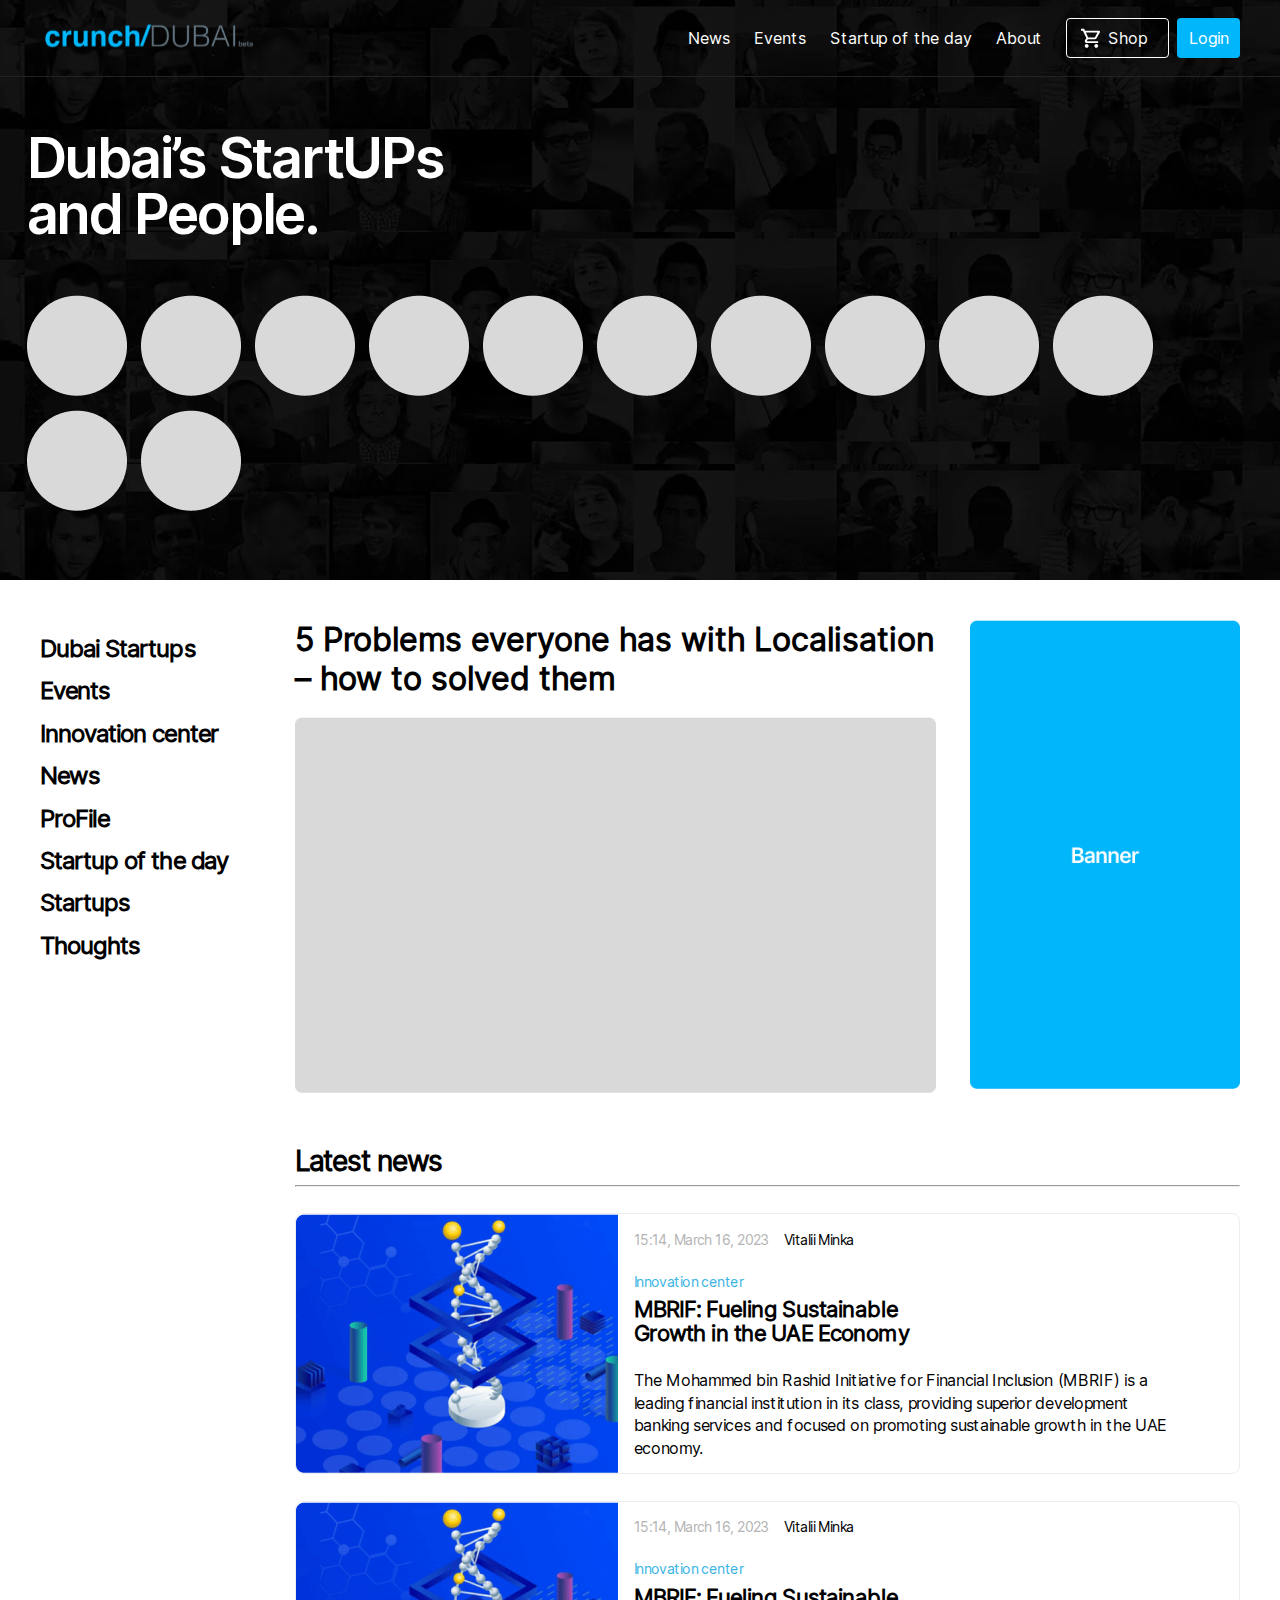
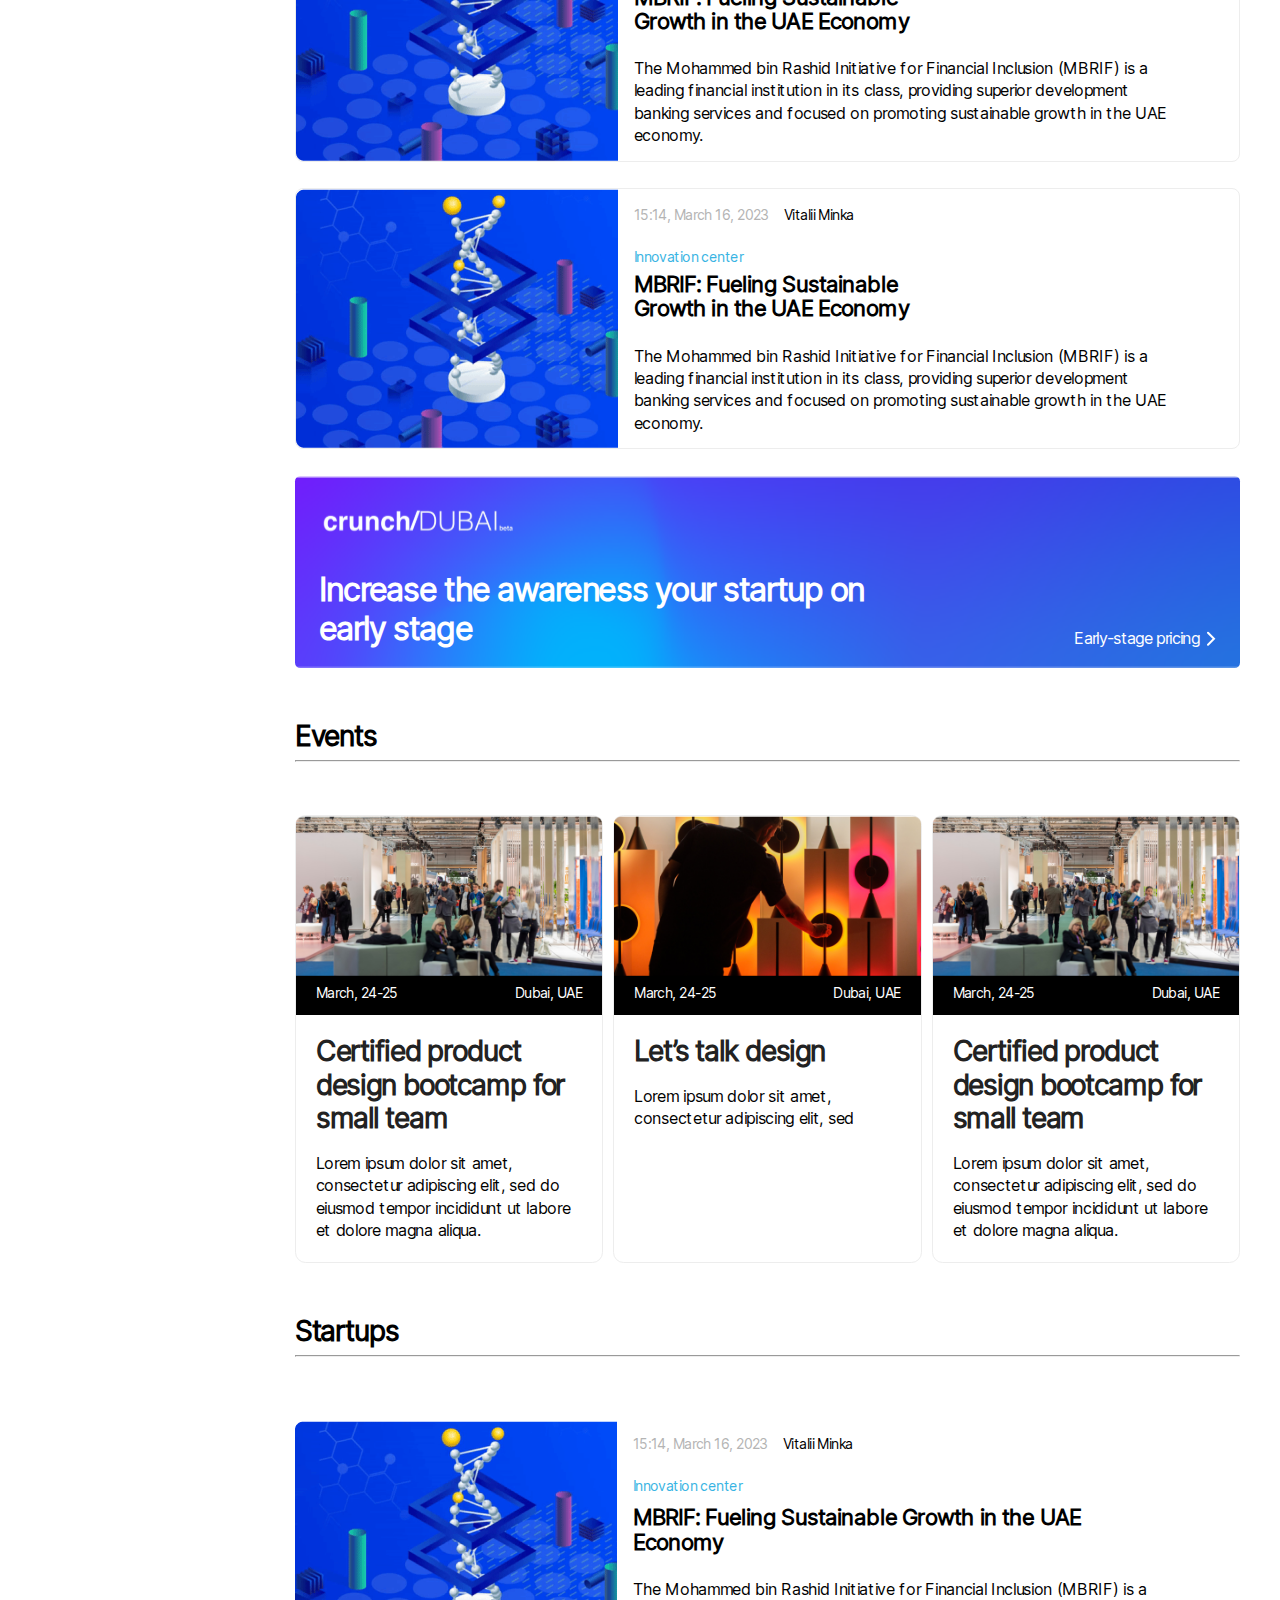
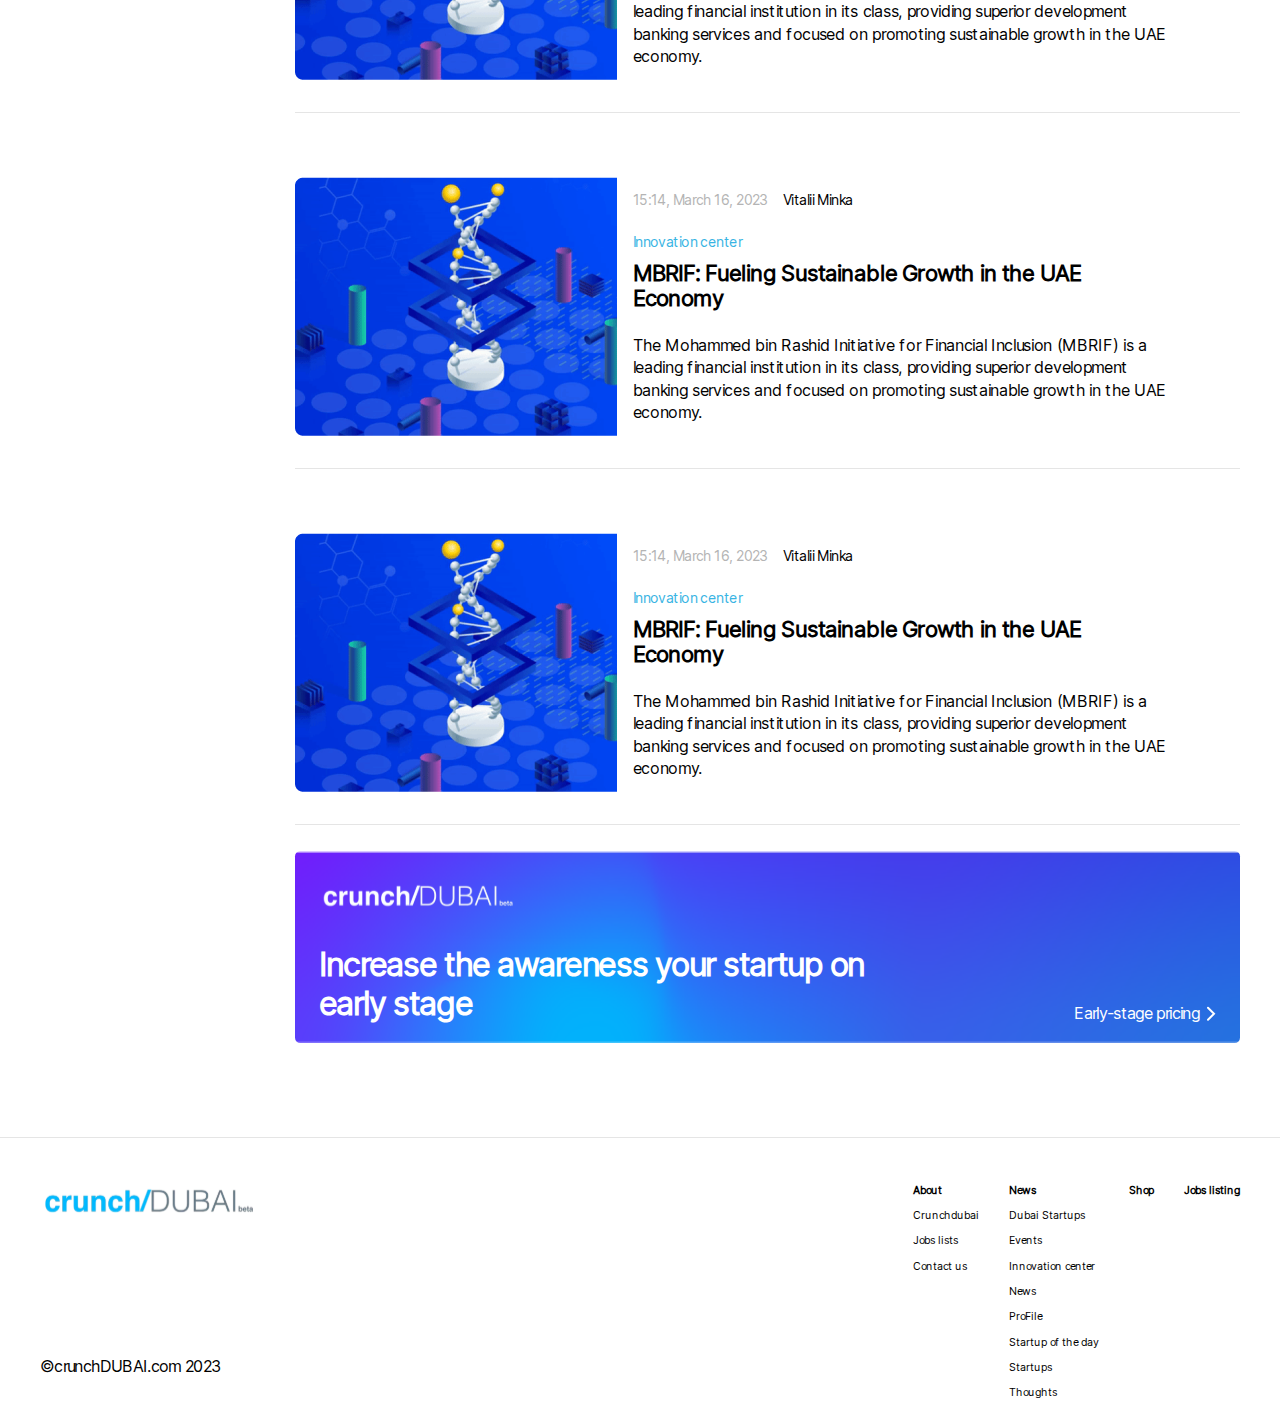
==== commit 01700c1a: "link fix" ====
--- a/index.html
+++ b/index.html
@@ -12,7 +12,7 @@
     <header class="header">
         <div class="nav">
             <div class="nav__content">
-                <img src="image/logo.svg" alt="logo" class="nav__logo">
+                <a href="index.html"><img src="image/logo.svg" alt="logo" class="nav__logo"></a>
                 <div class="head__container">
                     <ul class="head__list">
                         <li class="head__li"><a href="news_viktoriia.html" class="list__href">News</a></li>
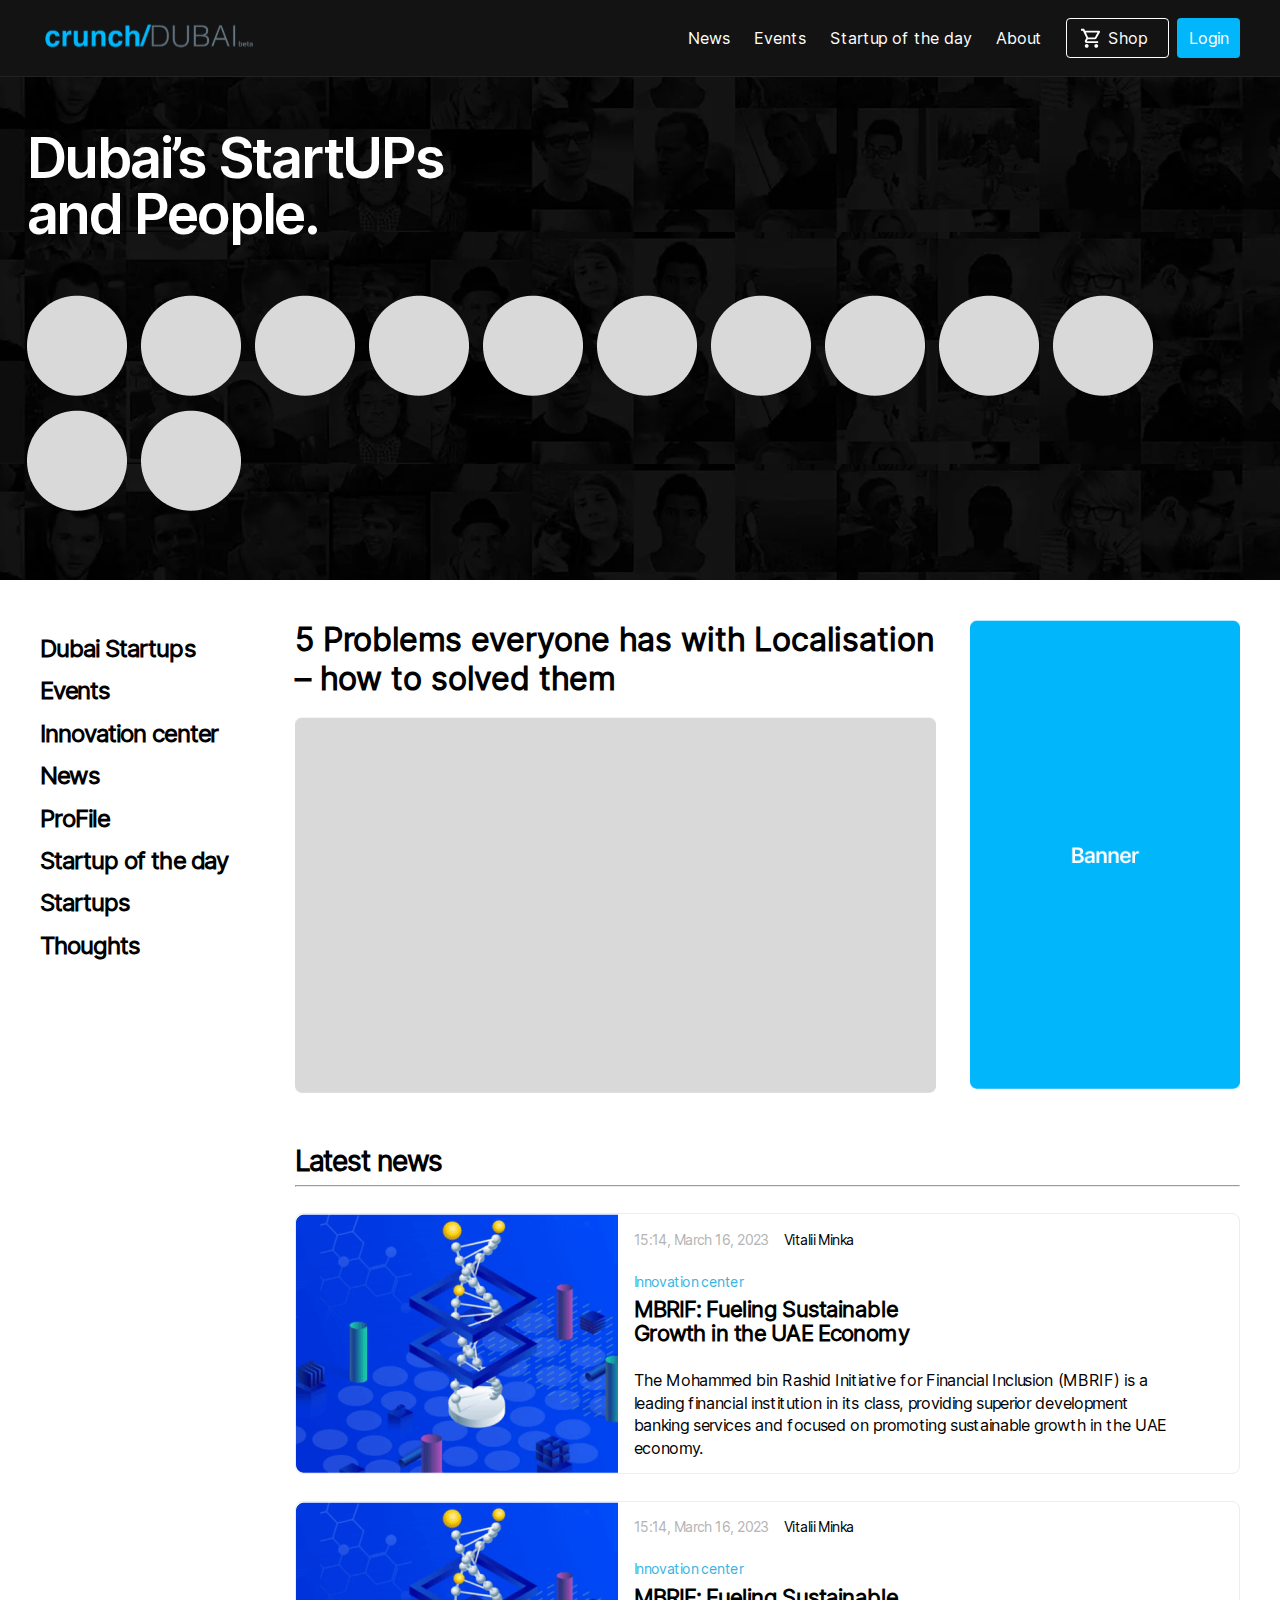
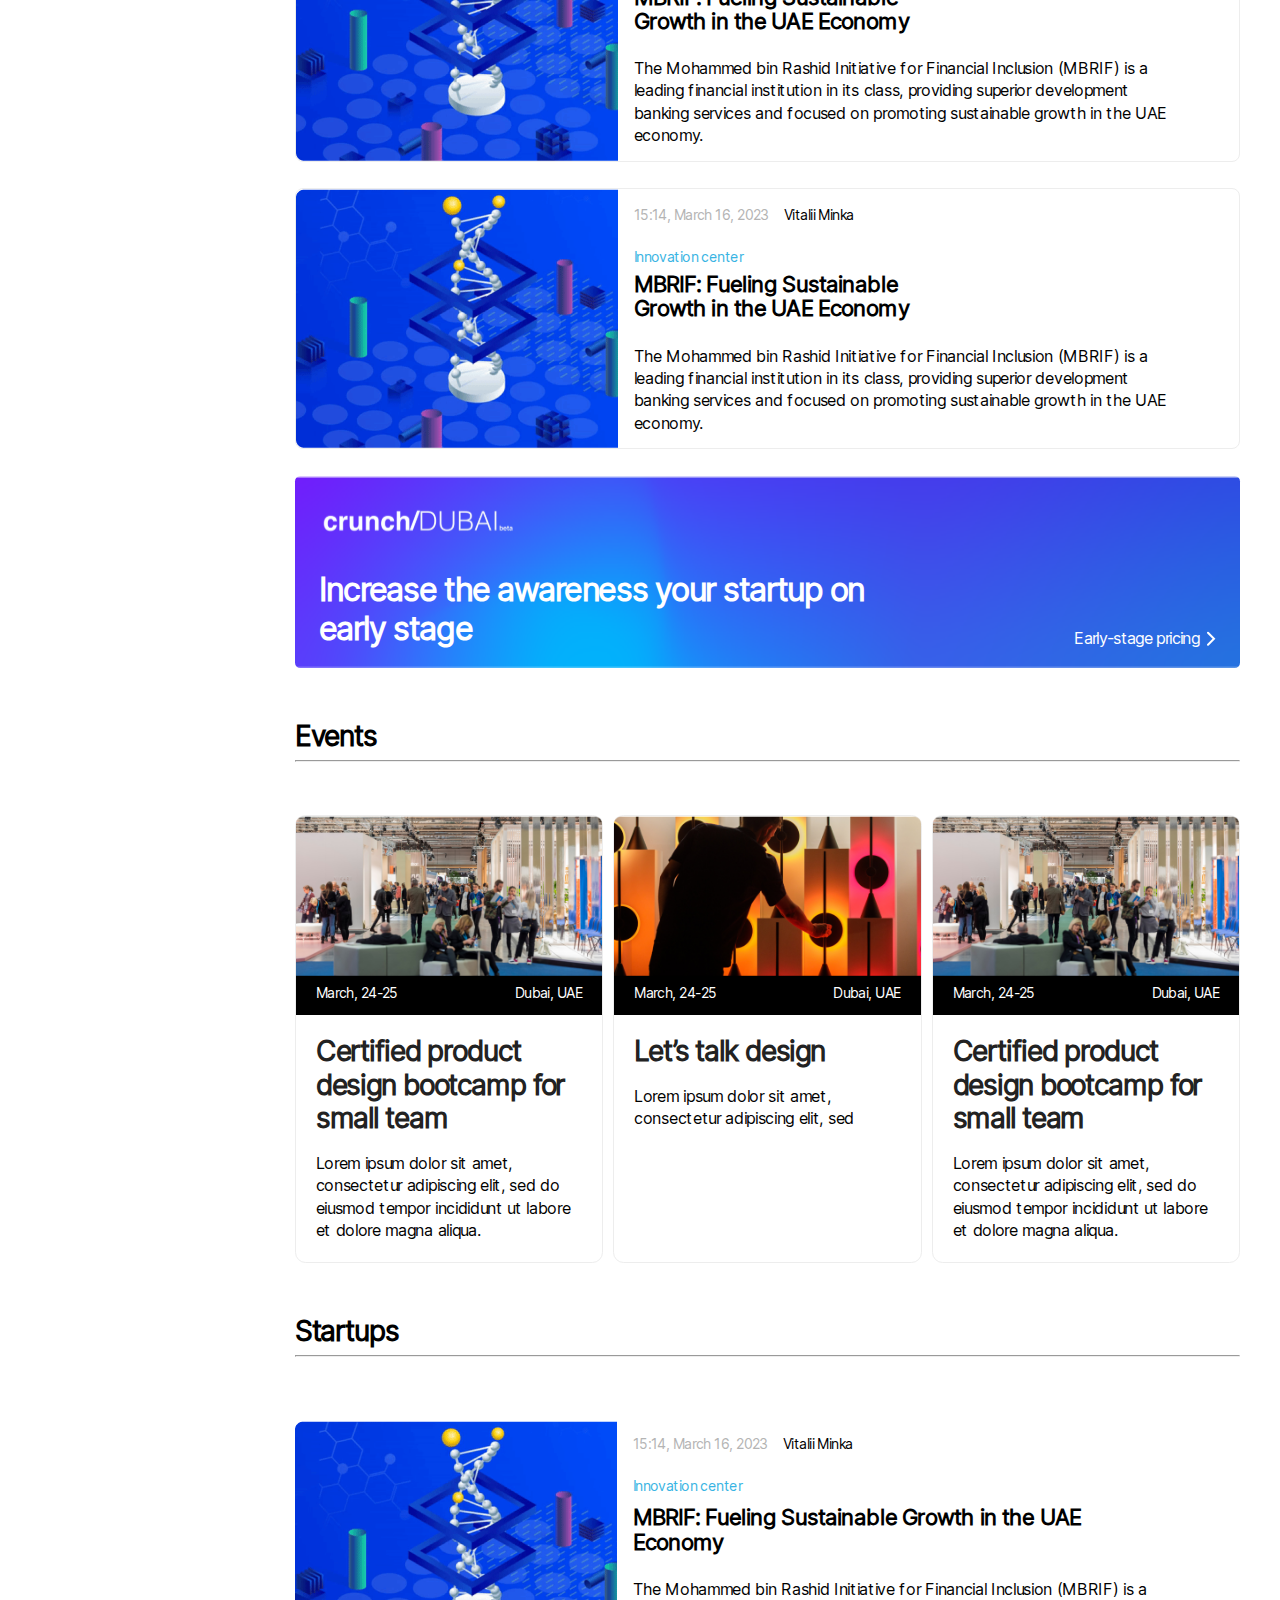
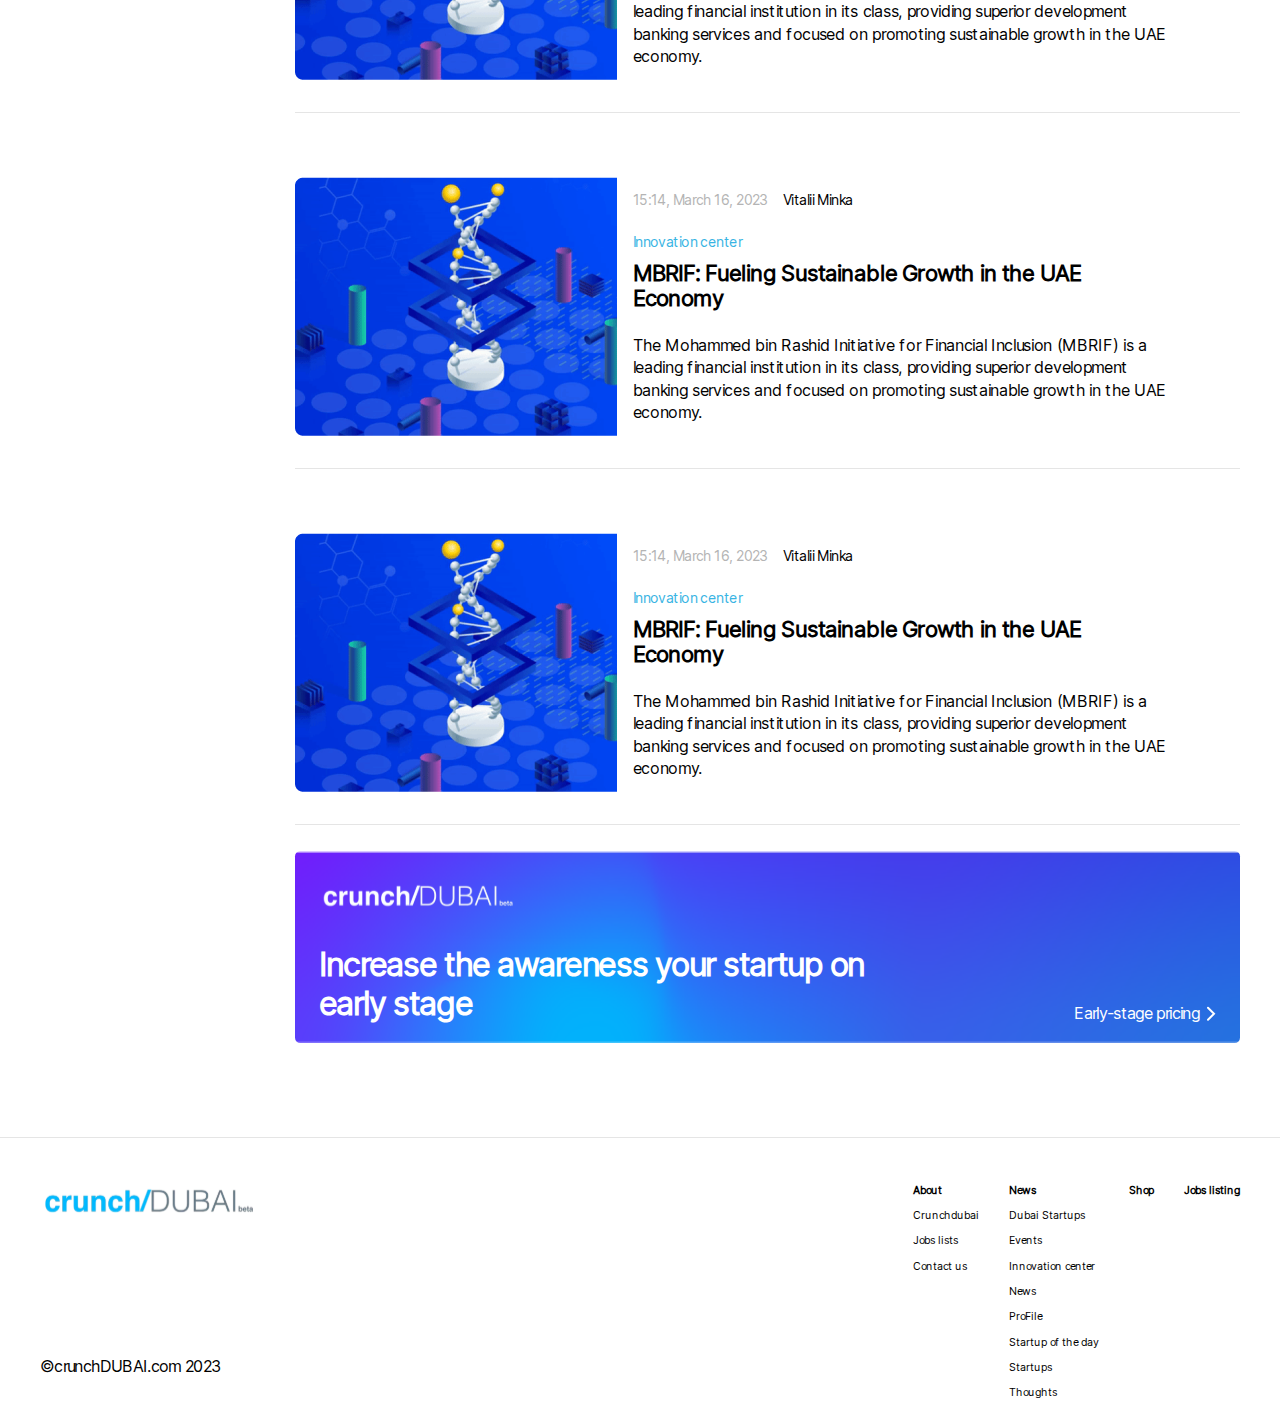
==== commit c8937bea: "burger menu" ====
--- a/index.html
+++ b/index.html
@@ -5,7 +5,7 @@
     <meta http-equiv="X-UA-Compatible" content="IE=edge">
     <link rel="stylesheet" href="css/style.css">
     <meta name="viewport" content="width=device-width, initial-scale=1.0">
-    <link rel="stylesheet" href="https://cdnjs.cloudflare.com/ajax/libs/font-awesome/4.7.0/css/font-awesome.min.css">
+    <link rel="stylesheet" href="https://cdnjs.cloudflare.com/ajax/libs/font-awesome/6.4.0/css/all.min.css">
     <title>crunch</title>
 </head>
 <body>
@@ -23,22 +23,32 @@
                     <a href="#" class="button__cart"><img src="image/icon/cart.svg" alt="img">Shop</a>
                     <a href="#" class="button_login">Login</a>
                 </div>
-                <div class="menu__icon-content"><i class="fa fa-bars menu__icon" onclick="menu()"></i></div>
+                <div class="menu__icon-content">
+                    <a href="#" class="button__cart"><img src="image/icon/cart.svg" alt="img">Shop</a>
+                    <a href="#" class="button_login">Login</a>
+                    <i class="fa fa-bars menu__icon" onclick="menu()"></i>
+                    <i class="fa fa-light fa-xmark menu__close-ico" style="color: #ffffff;" onclick="menu()"></i>
+                </div>
                 <ul class="head__list list_menu">
                     <li class="head__li"><a href="news_viktoriia.html" class="list__href">News</a></li>
                     <li class="head__li"><a href="#" class="list__href">Events</a></li>
                     <li class="head__li"><a href="#" class="list__href">Startup of the day</a></li>
                     <li class="head__li"><a href="#" class="list__href">About</a></li>
                 </ul>
-                <script>
-                    function menu() {
-                        document.querySelector(".header").classList.toggle("header-active")
-                        document.querySelector(".list_menu").classList.toggle("list__menu-active")
-                        document.querySelector(".nav").classList.toggle("nav__active")
-                        document.querySelector(".nav__content").classList.toggle("nav__content-active")
-                    }
-                </script>
-            </div>
+            </div>
+        </div>
+        <div class="mobile__menu">
+            <div class="__menu__button-content">
+                <a href="#" class="button__cart"><img src="image/icon/cart.svg" alt="img">Shop</a>
+                <a href="#" class="button_login">Login</a>
+            </div>
+            <ul class="__menu-ul">
+                <li class="__menu-list"><a href="news_viktoriia.html" class="__menu-href">News <img src="image/icon/arrow-menu.svg" alt="arrow"></a></li>
+                <li class="__menu-list"><a href="" class="__menu-href">Events <img src="image/icon/arrow-menu.svg" alt="arrow"></a></li>
+                <li class="__menu-list"><a href="" class="__menu-href">Startup of the day <img src="image/icon/arrow-menu.svg" alt="arrow"></a></li>
+                <li class="__menu-list"><a href="" class="__menu-href">About <img src="image/icon/arrow-menu.svg" alt="arrow"></a></li>
+                <li class="__menu-list"><a href="" class="__menu-href">Jobs listing <img src="image/icon/arrow-menu.svg" alt="arrow"></a></li>
+            </ul>
         </div>
         <div class="header__content">
             <h1 class="header__title">
@@ -273,5 +283,6 @@
         </div>
     </footer>
     <script src="accordion.js"></script>
+    <script src="burger.js"></script>
 </body>
 </html>--- a/css/style.css
+++ b/css/style.css
@@ -43,6 +43,7 @@
 .nav {
   width: 100%;
   height: 8.1vh;
+  background: #131313;
   border-bottom: 1px solid #202224;
   display: flex;
   align-items: center;
@@ -69,6 +70,68 @@
   background-image: url("../image/header-bg.png");
   min-height: fit-content(20em);
   padding-bottom: 2.08vw;
+}
+
+.mobile__menu {
+  position: absolute;
+  right: -100%;
+  z-index: 10;
+  transition: right 0.3s;
+  max-width: 364px;
+  width: 100%;
+  min-height: 364px;
+  height: auto;
+  background: #131313;
+  padding: 24px 40px;
+}
+.mobile__menu .__menu__button-content {
+  display: flex;
+  width: 100%;
+  justify-content: space-between;
+  border-bottom: 1px solid #202224;
+  padding-bottom: 24px;
+}
+.mobile__menu .__menu__button-content .button__cart {
+  margin-left: 0;
+  width: 138px;
+}
+.mobile__menu .__menu__button-content .button_login {
+  width: 138px;
+}
+.mobile__menu .__menu-ul {
+  list-style: none;
+}
+.mobile__menu .__menu-ul .__menu-list {
+  width: 100%;
+  border-bottom: 1px solid #202224;
+  height: 56px;
+  display: flex;
+  align-items: center;
+}
+.mobile__menu .__menu-ul .__menu-list .__menu-href {
+  display: flex;
+  width: 100%;
+  justify-content: space-between;
+  font-weight: 400;
+  font-size: 16px;
+  line-height: 19px;
+  color: #FFFFFF;
+  text-decoration: none;
+  position: relative;
+}
+.mobile__menu .__menu-ul .__menu-list .__menu-href img {
+  opacity: 0;
+  position: absolute;
+  right: 50%;
+  transition: 0.5s;
+}
+.mobile__menu .__menu-ul .__menu-list .__menu-href:hover img {
+  opacity: 1;
+  right: 0;
+}
+
+.mobile__menu-active {
+  right: 0;
 }
 
 .content__wrap {
@@ -444,6 +507,22 @@
 }
 
 .menu__icon-content {
+  display: none;
+}
+.menu__icon-content .menu__close-ico {
+  font-size: 26px;
+  display: none;
+}
+
+.menu__icon-content .__fa__close-active {
+  display: block;
+}
+
+.__cart__button-active {
+  display: none;
+}
+
+.menu__icon-content .__menu__icon-active {
   display: none;
 }
 
@@ -1455,7 +1534,11 @@
   }
   .menu__icon-content {
     display: flex;
+    align-items: center;
     justify-content: flex-end;
+  }
+  .menu__icon-content .menu__icon {
+    margin-left: 27px;
   }
 }
 @media (max-width: 768px) {
@@ -1673,11 +1756,22 @@
     padding: 40px 16px;
   }
 }
+@media (max-width: 520px) {
+  .menu__icon-content .button__cart, .menu__icon-content .button_login {
+    display: none;
+  }
+}
 @media (max-width: 380px) {
   .viktoriia__menu .__menu-content {
     padding: 0;
   }
 }
+@media (max-width: 400px) {
+  .mobile__menu {
+    max-width: none;
+    padding: 24px 16px;
+  }
+}
 @media (max-width: 360px) {
   .content__wrap {
     padding: 0 20px;
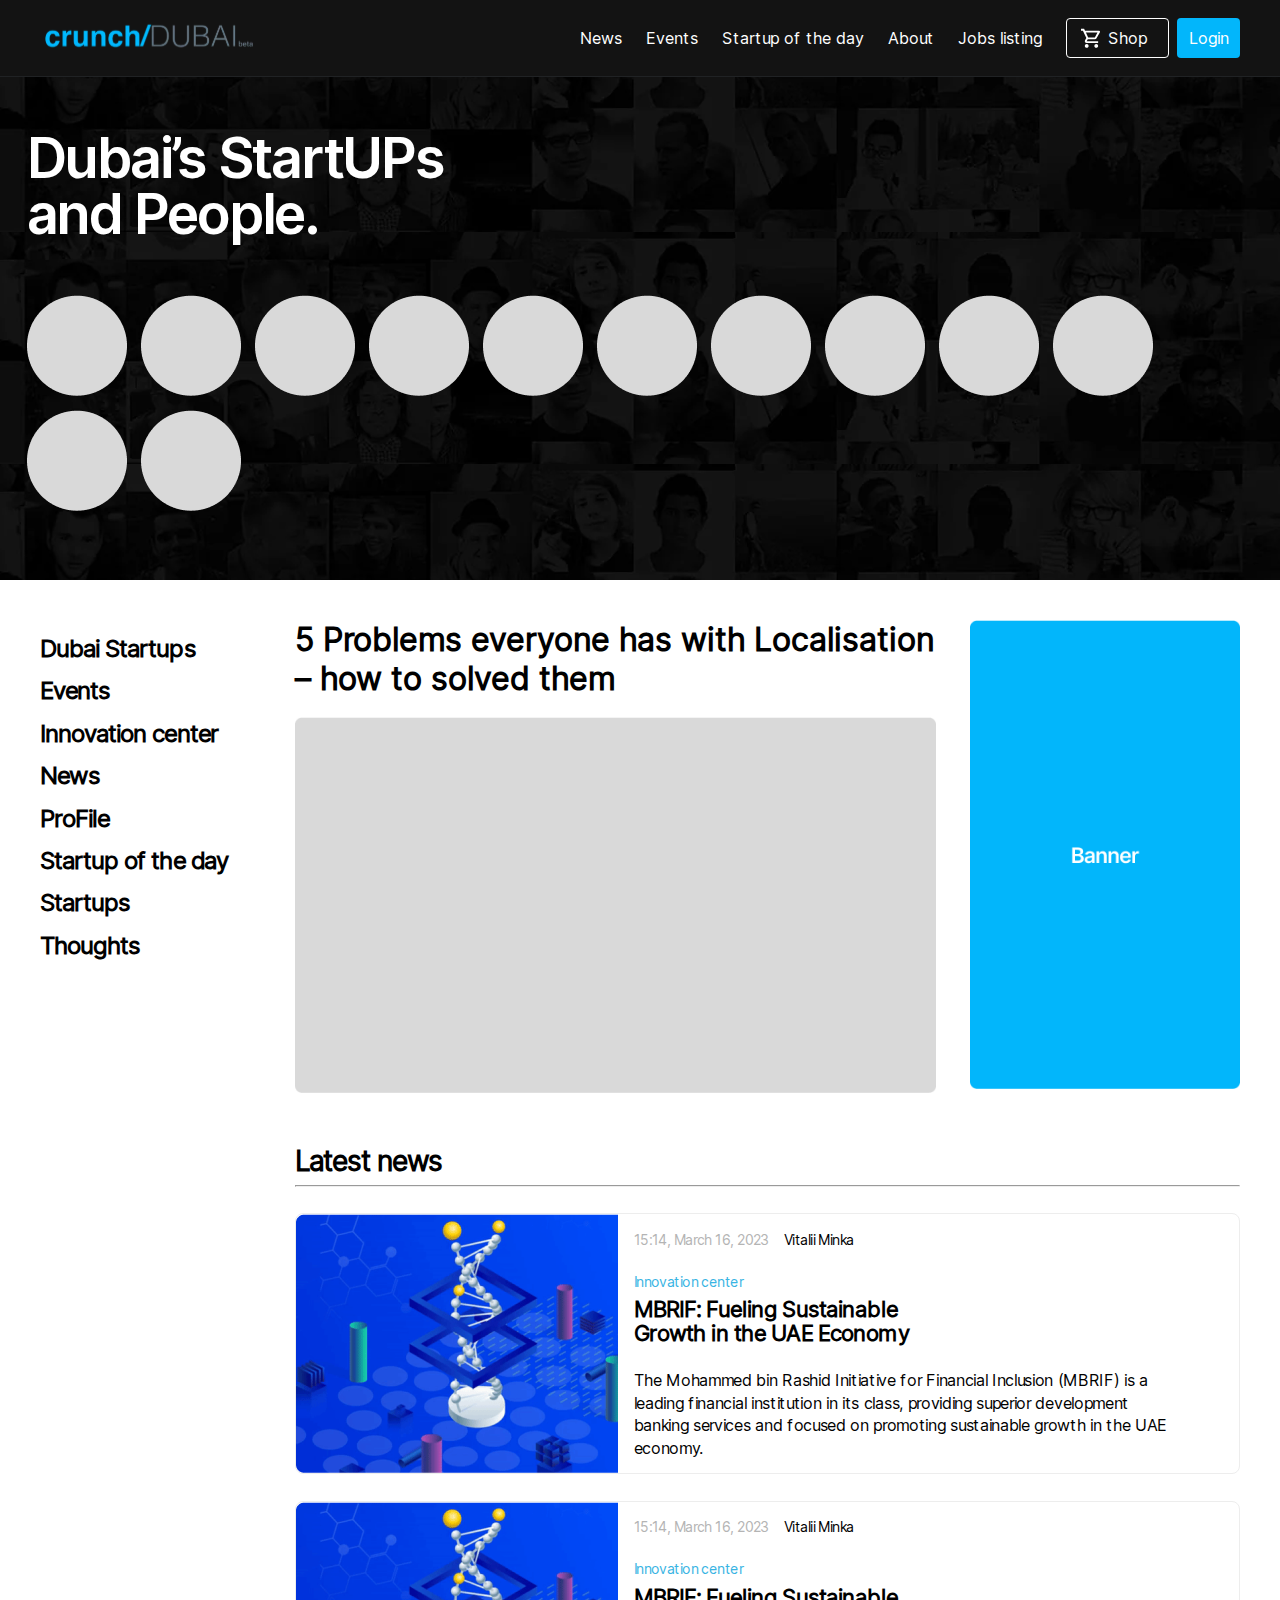
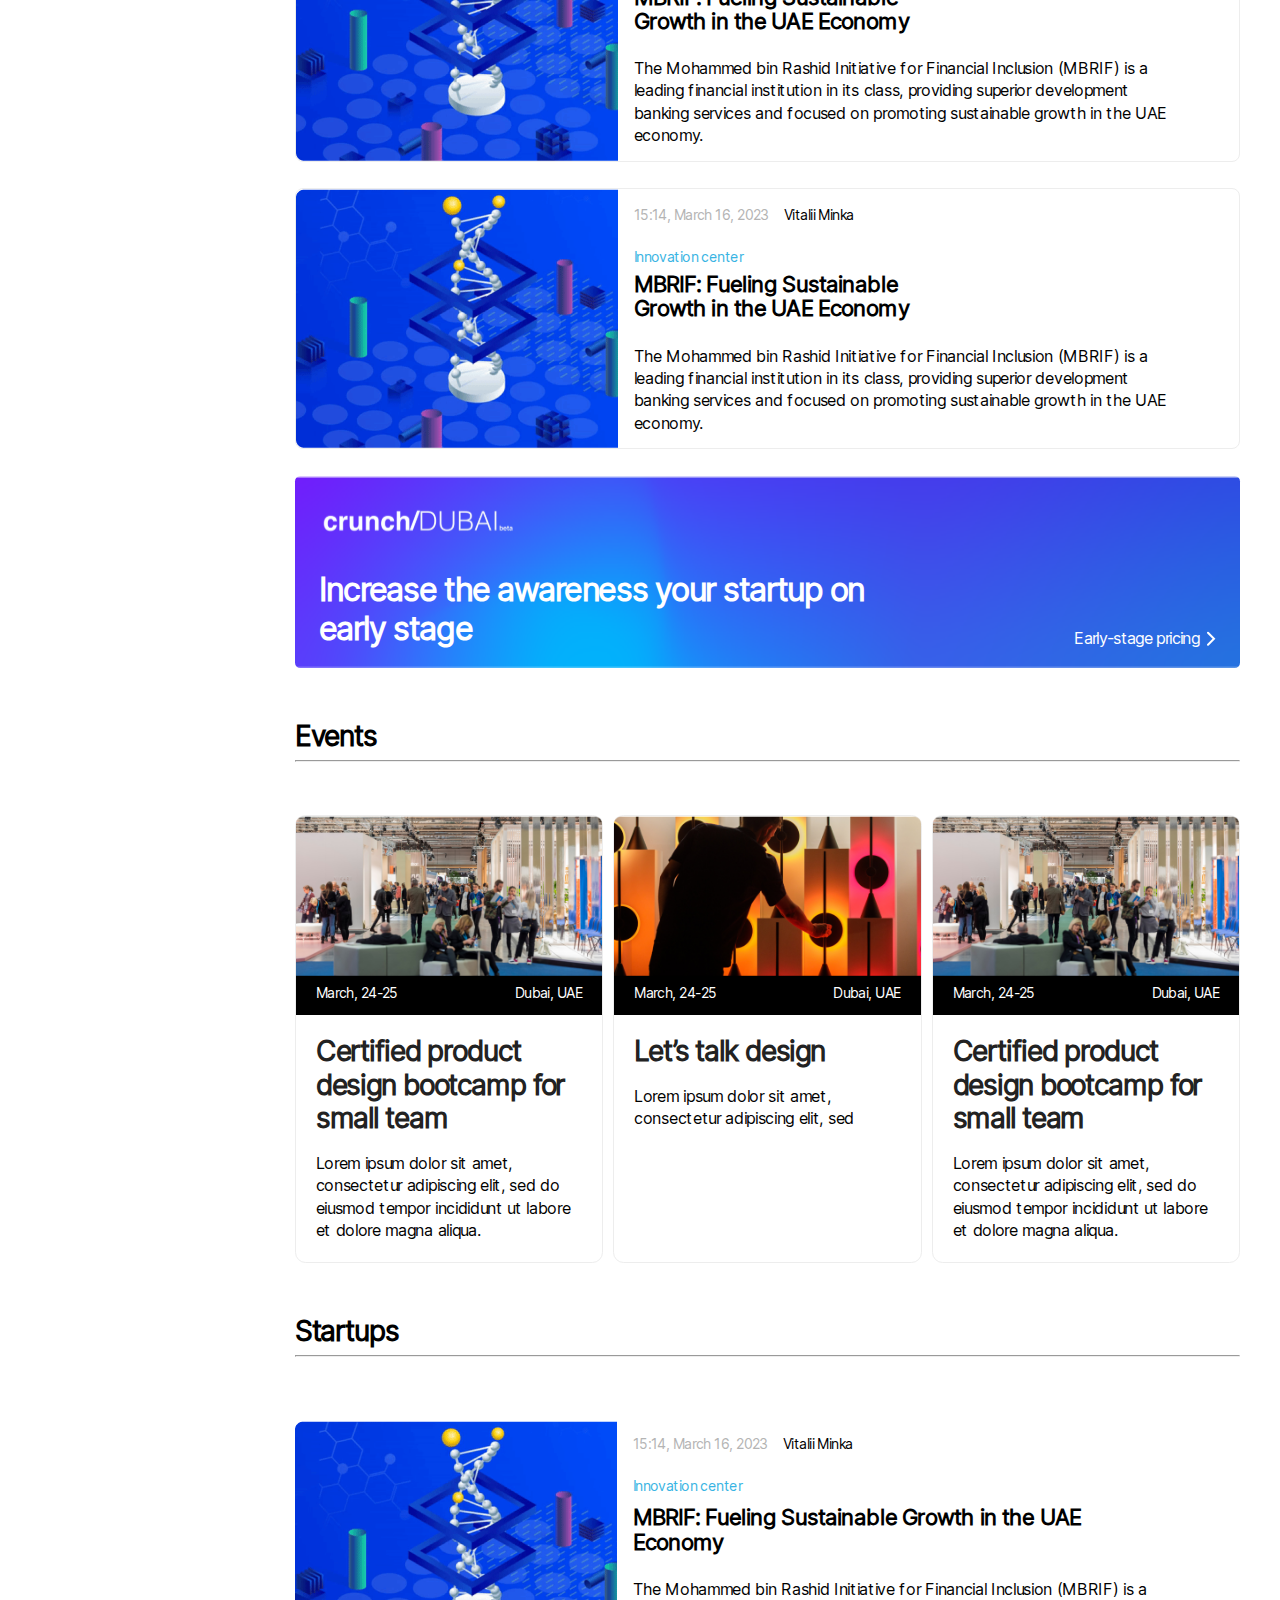
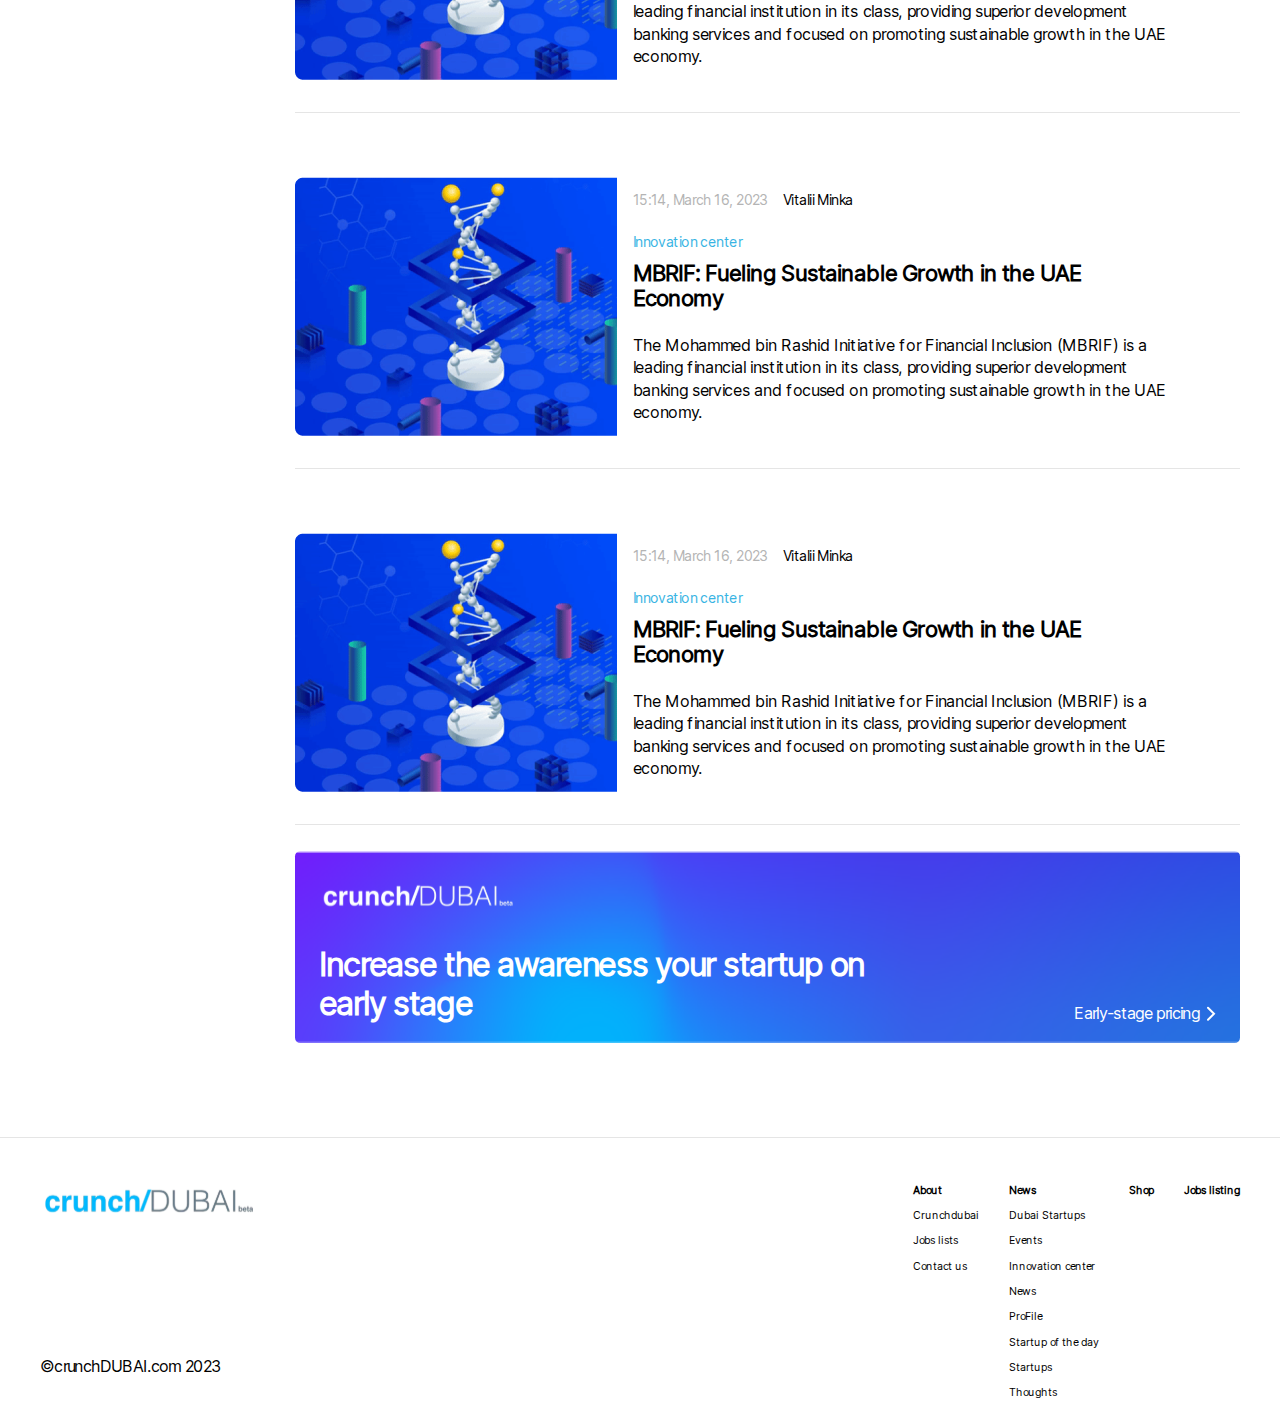
==== commit d5567949: "jobs listing add" ====
--- a/index.html
+++ b/index.html
@@ -16,9 +16,10 @@
                 <div class="head__container">
                     <ul class="head__list">
                         <li class="head__li"><a href="news_viktoriia.html" class="list__href">News</a></li>
-                        <li class="head__li"><a href="#" class="list__href">Events</a></li>
+                        <li class="head__li"><a href="events.html" class="list__href">Events</a></li>
                         <li class="head__li"><a href="#" class="list__href">Startup of the day</a></li>
                         <li class="head__li"><a href="#" class="list__href">About</a></li>
+                        <li class="head__li"><a href="jobs_listing.html" class="list__href">Jobs listing</a></li>
                     </ul>
                     <a href="#" class="button__cart"><img src="image/icon/cart.svg" alt="img">Shop</a>
                     <a href="#" class="button_login">Login</a>
@@ -31,9 +32,10 @@
                 </div>
                 <ul class="head__list list_menu">
                     <li class="head__li"><a href="news_viktoriia.html" class="list__href">News</a></li>
-                    <li class="head__li"><a href="#" class="list__href">Events</a></li>
+                    <li class="head__li"><a href="events.html" class="list__href">Events</a></li>
                     <li class="head__li"><a href="#" class="list__href">Startup of the day</a></li>
                     <li class="head__li"><a href="#" class="list__href">About</a></li>
+                    <li class="head__li"><a href="jobs_listing.html" class="list__href">Jobs listing</a></li>
                 </ul>
             </div>
         </div>
@@ -47,7 +49,7 @@
                 <li class="__menu-list"><a href="" class="__menu-href">Events <img src="image/icon/arrow-menu.svg" alt="arrow"></a></li>
                 <li class="__menu-list"><a href="" class="__menu-href">Startup of the day <img src="image/icon/arrow-menu.svg" alt="arrow"></a></li>
                 <li class="__menu-list"><a href="" class="__menu-href">About <img src="image/icon/arrow-menu.svg" alt="arrow"></a></li>
-                <li class="__menu-list"><a href="" class="__menu-href">Jobs listing <img src="image/icon/arrow-menu.svg" alt="arrow"></a></li>
+                <li class="__menu-list"><a href="jobs_listing.html" class="__menu-href">Jobs listing <img src="image/icon/arrow-menu.svg" alt="arrow"></a></li>
             </ul>
         </div>
         <div class="header__content">
@@ -74,7 +76,7 @@
         <div class="menu">
             <ul class="menu__ul">
                 <li class="menu__list"><a href="dubai_startups.html" class="munu__href">Dubai Startups</a></li>
-                <li class="menu__list"><a href="#" class="munu__href">Events</a></li>
+                <li class="menu__list"><a href="events.html" class="munu__href">Events</a></li>
                 <li class="menu__list"><a href="#" class="munu__href">Innovation center</a></li>
                 <li class="menu__list"><a href="#" class="munu__href">News</a></li>
                 <li class="menu__list"><a href="#" class="munu__href">ProFile</a></li>
--- a/css/style.css
+++ b/css/style.css
@@ -73,7 +73,7 @@
 }
 
 .mobile__menu {
-  position: absolute;
+  position: fixed;
   right: -100%;
   z-index: 10;
   transition: right 0.3s;
@@ -132,6 +132,7 @@
 
 .mobile__menu-active {
   right: 0;
+  position: absolute;
 }
 
 .content__wrap {
@@ -230,6 +231,46 @@
 
 .dubai__startups-content {
   padding-top: 2.08vw;
+}
+.dubai__startups-content .glocal__content__row-block {
+  margin-top: 40px;
+  gap: 24px;
+  display: flex;
+  flex-wrap: wrap;
+}
+.dubai__startups-content .glocal__content__row-block .glocal__col-block {
+  width: 23.479vw;
+  min-width: 322px;
+  height: auto;
+  border: 1px solid #D9D9D9;
+  border-radius: 8px;
+  padding: 1.041vw;
+}
+.dubai__startups-content .glocal__content__row-block .glocal__col-block .__logo {
+  width: 3.541vw;
+}
+.dubai__startups-content .glocal__content__row-block .glocal__col-block .__glocal-ul {
+  display: flex;
+  margin-top: 25px;
+}
+.dubai__startups-content .glocal__content__row-block .glocal__col-block .__glocal-ul .__glocal-list {
+  font-weight: 500;
+  font-size: 0.9375vw;
+  line-height: 120%;
+  letter-spacing: -0.04em;
+  color: #B4B4B4;
+}
+.dubai__startups-content .glocal__content__row-block .glocal__col-block .__glocal-ul .__glocal-list:first-child {
+  list-style: none;
+  margin-right: 1.302vw;
+}
+.dubai__startups-content .glocal__content__row-block .glocal__col-block .__glocal-text {
+  font-weight: 600;
+  font-size: 1.3541vw;
+  line-height: 120%;
+  letter-spacing: -0.04em;
+  color: #000000;
+  margin-top: 12px;
 }
 .dubai__startups-content .glocal__content-block .__block {
   display: flex;
@@ -1412,6 +1453,35 @@
     margin-left: 5px;
     font-size: 16px;
   }
+  .dubai__startups-content .glocal__content__row-block {
+    margin-top: 40px;
+    gap: 24px;
+  }
+  .dubai__startups-content .glocal__content__row-block .glocal__col-block {
+    width: 100%;
+    max-width: 302px;
+    min-width: 0;
+    height: auto;
+    border-radius: 8px;
+    padding: 20px;
+  }
+  .dubai__startups-content .glocal__content__row-block .glocal__col-block .__logo {
+    width: 64px;
+  }
+  .dubai__startups-content .glocal__content__row-block .glocal__col-block .__glocal-ul {
+    margin-top: 25px;
+  }
+  .dubai__startups-content .glocal__content__row-block .glocal__col-block .__glocal-ul .__glocal-list {
+    font-weight: 500;
+    font-size: 14px;
+  }
+  .dubai__startups-content .glocal__content__row-block .glocal__col-block .__glocal-ul .__glocal-list:first-child {
+    margin-right: 25px;
+  }
+  .dubai__startups-content .glocal__content__row-block .glocal__col-block .__glocal-text {
+    font-size: 22px;
+    margin-top: 12px;
+  }
 }
 @media (max-width: 1360px) {
   .events__cart:nth-child(2) {
@@ -1527,6 +1597,15 @@
   .header__dubai-startups {
     min-height: 314px;
   }
+  .dubai__startups-content {
+    padding-bottom: 40px;
+  }
+  .dubai__startups-content .glocal__content__row-block .glocal__col-block {
+    max-width: 322px;
+  }
+  .dubai__startups-content .glocal__content__row-block {
+    justify-content: space-between;
+  }
 }
 @media (max-width: 900px) {
   .head__container {
@@ -1744,6 +1823,12 @@
     display: block;
     width: 56px;
   }
+  .dubai__startups-content .glocal__content__row-block .glocal__col-block {
+    max-width: 100%;
+  }
+  .dubai__startups-content {
+    padding: 0 16px 40px 16px;
+  }
 }
 @media (max-width: 600px) {
   .nav__content {
